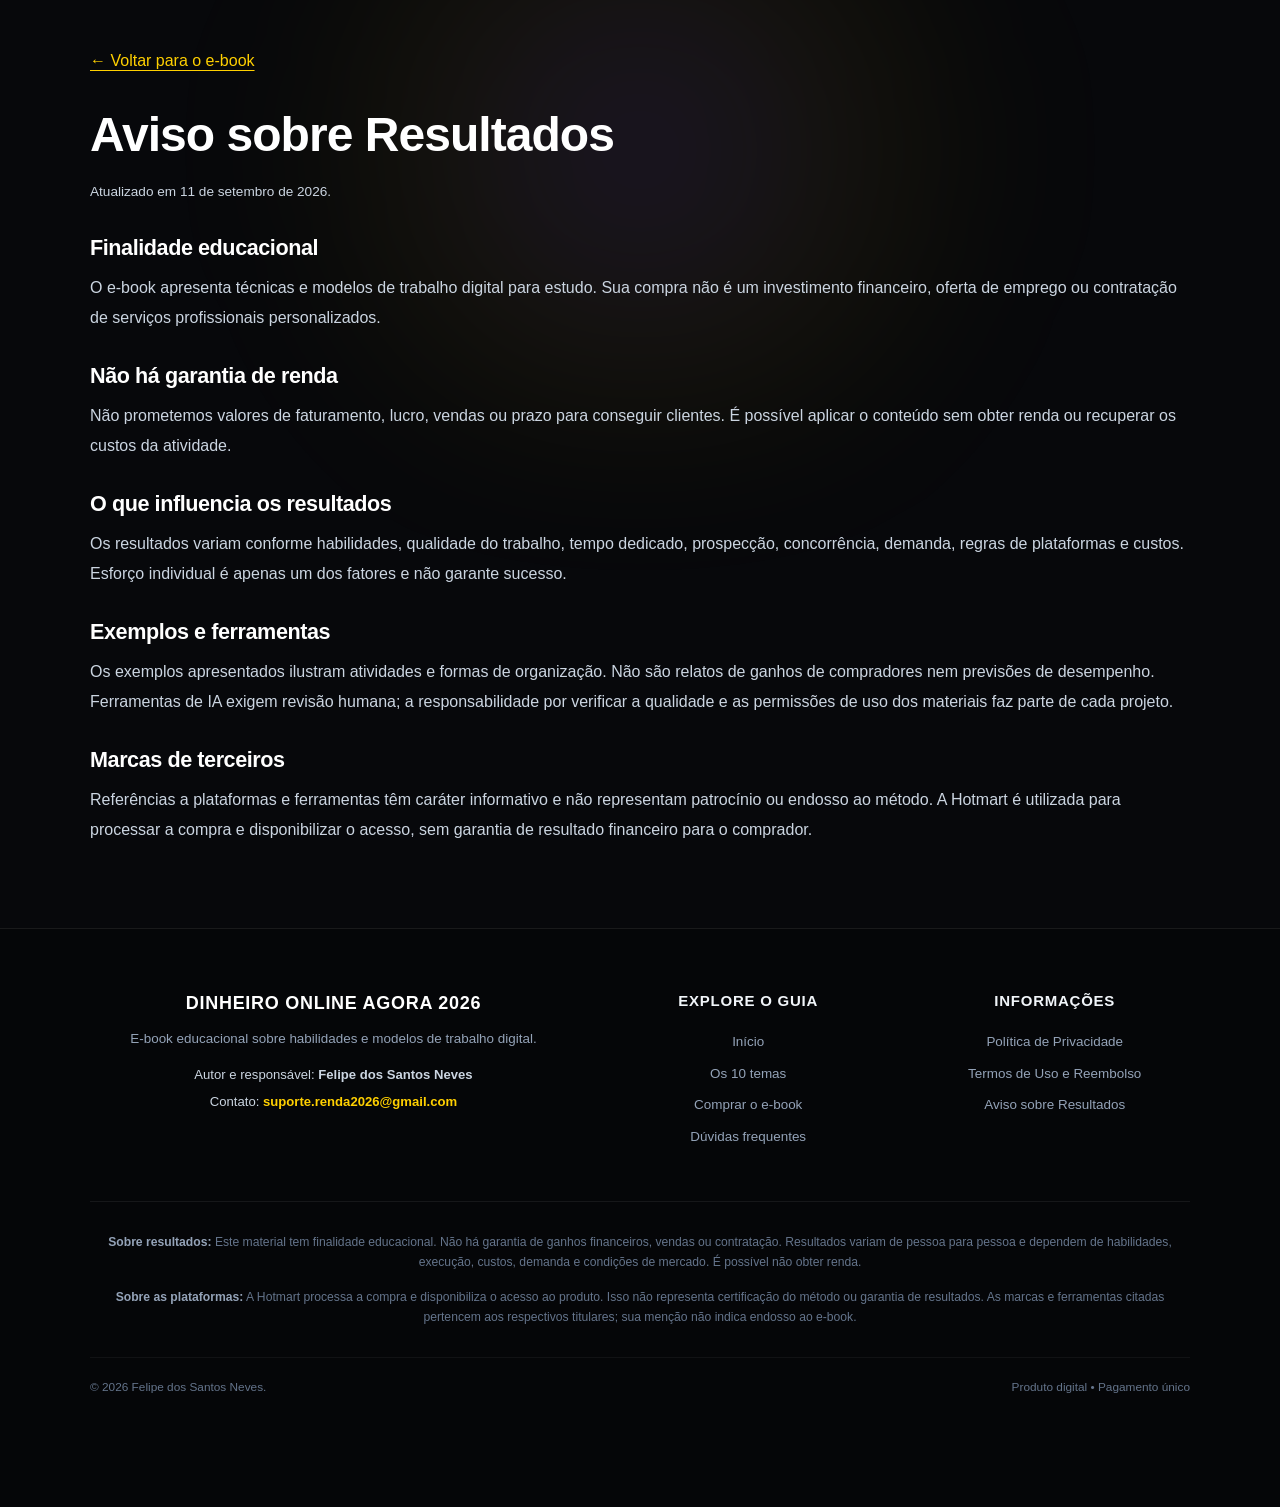
==== aviso-legal.html @ 30cfb095 "Revisa oferta do ebook e remove alegacoes enganosas para Google Ads" ====
<!DOCTYPE html>
<html lang="pt-BR">
<head>
  <meta charset="UTF-8">
  <meta name="viewport" content="width=device-width, initial-scale=1.0">
  <title>Aviso sobre Resultados | Dinheiro Online Agora 2026</title>
<meta name="robots" content="index, follow">

  <!-- Open Graph / Social Sharing -->
<meta property="og:title" content="Dinheiro Online Agora 2026 | E-book de Trabalho Digital">
<!-- Favicon / App Icon -->
  <link rel="icon" type="image/svg+xml" href="assets/favicon.svg">
  <link rel="icon" type="image/png" href="assets/favicon.png">
  <link rel="apple-touch-icon" href="assets/favicon.png">

  <link rel="stylesheet" href="styles.css">
</head>
<body><main class="legal-page container"><a class="secondary-link" href="index.html">← Voltar para o e-book</a><h1>Aviso sobre Resultados</h1><p class="legal-date">Atualizado em 11 de setembro de 2026.</p><h2>Finalidade educacional</h2><p>O e-book apresenta técnicas e modelos de trabalho digital para estudo. Sua compra não é um investimento financeiro, oferta de emprego ou contratação de serviços profissionais personalizados.</p><h2>Não há garantia de renda</h2><p>Não prometemos valores de faturamento, lucro, vendas ou prazo para conseguir clientes. É possível aplicar o conteúdo sem obter renda ou recuperar os custos da atividade.</p><h2>O que influencia os resultados</h2><p>Os resultados variam conforme habilidades, qualidade do trabalho, tempo dedicado, prospecção, concorrência, demanda, regras de plataformas e custos. Esforço individual é apenas um dos fatores e não garante sucesso.</p><h2>Exemplos e ferramentas</h2><p>Os exemplos apresentados ilustram atividades e formas de organização. Não são relatos de ganhos de compradores nem previsões de desempenho. Ferramentas de IA exigem revisão humana; a responsabilidade por verificar a qualidade e as permissões de uso dos materiais faz parte de cada projeto.</p><h2>Marcas de terceiros</h2><p>Referências a plataformas e ferramentas têm caráter informativo e não representam patrocínio ou endosso ao método. A Hotmart é utilizada para processar a compra e disponibilizar o acesso, sem garantia de resultado financeiro para o comprador.</p></main><footer class="site-footer" id="rodape"><div class="container"><div class="footer-top-grid">
<div class="footer-brand-col"><div class="footer-logo-title">DINHEIRO ONLINE AGORA 2026</div><p class="footer-brand-desc">E-book educacional sobre habilidades e modelos de trabalho digital.</p><div class="footer-author-meta"><span>Autor e responsável: <strong>Felipe dos Santos Neves</strong></span><span>Contato: <a class="footer-support-email" href="mailto:suporte.renda2026@gmail.com">suporte.renda2026@gmail.com</a></span></div></div>
<nav class="footer-links-col" aria-label="Navegação"><div class="footer-col-title">Explore o guia</div><div class="footer-nav-links"><a href="index.html#inicio">Início</a><a href="index.html#metodos">Os 10 temas</a><a href="index.html#comprar">Comprar o e-book</a><a href="index.html#faq">Dúvidas frequentes</a></div></nav>
<nav class="footer-links-col" aria-label="Informações da compra"><div class="footer-col-title">Informações</div><div class="footer-nav-links"><a href="privacidade.html">Política de Privacidade</a><a href="termos.html">Termos de Uso e Reembolso</a><a href="aviso-legal.html">Aviso sobre Resultados</a></div></nav>
</div><div class="footer-divider"></div><div class="footer-disclaimers"><p><strong>Sobre resultados:</strong> Este material tem finalidade educacional. Não há garantia de ganhos financeiros, vendas ou contratação. Resultados variam de pessoa para pessoa e dependem de habilidades, execução, custos, demanda e condições de mercado. É possível não obter renda.</p><p><strong>Sobre as plataformas:</strong> A Hotmart processa a compra e disponibiliza o acesso ao produto. Isso não representa certificação do método ou garantia de resultados. As marcas e ferramentas citadas pertencem aos respectivos titulares; sua menção não indica endosso ao e-book.</p></div><div class="footer-bottom-bar"><span>© 2026 Felipe dos Santos Neves.</span><span>Produto digital • Pagamento único</span></div></div></footer></body></html>
---- styles.css ----
/* ==========================================================================
   DINHEIRO ONLINE AGORA 2026 - DESIGN SYSTEM & STYLES
   Responsive landing page for an educational e-book
   ========================================================================== */

/* --------------------------------------------------------------------------
   1. Design Tokens & CSS Variables
   -------------------------------------------------------------------------- */
:root {
  /* Color Palette */
  --bg-primary: #07080b;
  --bg-secondary: #0d0f15;
  --bg-card: rgba(17, 21, 30, 0.75);
  --bg-card-hover: rgba(24, 29, 42, 0.85);
  --bg-elevated: #161a24;
  --bg-glass: rgba(255, 255, 255, 0.03);

  /* Borders & Dividers */
  --border-subtle: rgba(255, 255, 255, 0.08);
  --border-highlight: rgba(255, 215, 0, 0.3);
  --border-focus: rgba(139, 92, 246, 0.4);

  /* Accents */
  --gold-primary: #ffd000;
  --gold-glow: #ffb700;
  --gold-hover: #ffdb33;
  --gold-dark: #b38f00;
  --gold-gradient: linear-gradient(135deg, #ffe066 0%, #ffd000 50%, #f59e0b 100%);

  --purple-primary: #8b5cf6;
  --purple-glow: rgba(139, 92, 246, 0.4);
  --purple-gradient: linear-gradient(135deg, #a78bfa 0%, #8b5cf6 50%, #6d28d9 100%);

  --green-success: #10b981;
  --green-glow: rgba(16, 185, 129, 0.25);
  --red-danger: #ef4444;

  /* Typography Colors */
  --text-main: #ffffff;
  --text-muted: #94a3b8;
  --text-dim: #64748b;
  --text-dark: #07080b;

  /* Typography */
  --font-heading: -apple-system, BlinkMacSystemFont, 'Segoe UI', Roboto, sans-serif;
  --font-body: -apple-system, BlinkMacSystemFont, 'Segoe UI', Roboto, sans-serif;

  /* Spacing */
  --container-max: 1140px;
  --radius-sm: 8px;
  --radius-md: 14px;
  --radius-lg: 20px;
  --radius-xl: 28px;
  --radius-full: 9999px;

  /* Shadows */
  --shadow-sm: 0 4px 12px rgba(0, 0, 0, 0.25);
  --shadow-md: 0 10px 30px rgba(0, 0, 0, 0.45);
  --shadow-lg: 0 20px 50px rgba(0, 0, 0, 0.65);
  --shadow-gold: 0 12px 35px rgba(255, 208, 0, 0.28);
  --shadow-purple: 0 12px 35px rgba(139, 92, 246, 0.25);

  /* Transitions */
  --transition-fast: 0.18s cubic-bezier(0.16, 1, 0.3, 1);
  --transition-normal: 0.3s cubic-bezier(0.16, 1, 0.3, 1);
  --transition-slow: 0.5s cubic-bezier(0.16, 1, 0.3, 1);
}

/* Product presentation, readable disclosures and native navigation. */
[hidden] { display: none !important; }
:focus-visible { outline: 3px solid var(--gold-primary); outline-offset: 5px; }
.skip-link { position: fixed; top: -100px; left: 16px; z-index: 10000; padding: 12px 20px; background: var(--gold-primary); color: #07080b; }
.skip-link:focus { top: 12px; }
.hero-actions { display: flex; flex-direction: column; align-items: flex-start; gap: 18px; margin-top: 28px; }
.secondary-link { color: var(--gold-primary); text-decoration: underline; text-underline-offset: 4px; }
.purchase-note { color: #cbd5e1; font-size: .9rem; margin: 20px 0; line-height: 1.7; }
.results-note { color: #bac5d5; font-size: .875rem; line-height: 1.7; padding: 16px; border: 1px solid var(--border-subtle); border-radius: 12px; margin-top: 20px; }
.book-preview { padding: 28px; min-height: 420px; background: linear-gradient(145deg, #16233b, #090f1c 75%); border: 1px solid #44516c; border-radius: 12px; display: flex; flex-direction: column; gap: 20px; }
.book-preview h2 { font-size: 2.65rem; line-height: 1.05; letter-spacing: -1px; }
.book-preview p { color: #dce3ee; font-size: 1rem; }
.book-kicker { font-size: .65rem; letter-spacing: 2px; color: #facc15; }
.book-rule { width: 50px; height: 3px; background: var(--gold-primary); }
.book-number { font-size: 4.5rem; font-weight: 900; line-height: 1; color: var(--gold-primary); }
.book-preview strong { font-size: .75rem; letter-spacing: 2px; }
.mockup-wrapper .mockup-caption { max-width: 300px; text-align: center; font-size: .75rem; line-height: 1.6; color: #aab8cb; margin-top: 30px; }
.author-intro { display: flex; align-items: center; gap: 24px; }
.author-initials { width: 76px; height: 76px; flex-shrink: 0; display: grid; place-items: center; border: 1px solid var(--border-highlight); border-radius: 50%; font-size: 1.6rem; font-weight: 700; color: var(--gold-primary); }
.author-intro h2 { font-size: 1.35rem; margin-bottom: 8px; }
.learning-grid { display: grid; grid-template-columns: repeat(3, minmax(0, 1fr)); gap: 24px; }
.learning-card, .sample-box { background: var(--bg-card); border: 1px solid var(--border-subtle); border-radius: 20px; padding: 28px; }
.learning-card h3, .sample-box h3 { margin: 16px 0 12px; font-size: 1.25rem; }
.learning-card p, .sample-box p, .plain-list { color: #b5c1d3; line-height: 1.8; }
.sample-box { max-width: 800px; margin: auto; }
.sample-box ol, .plain-list { padding-left: 24px; margin: 18px 0; }
.sample-box li, .plain-list li { margin-bottom: 14px; }
.sample-box p { font-size: .9rem; }
details.faq-item .faq-question { list-style: none; cursor: pointer; }
details.faq-item .faq-question::-webkit-details-marker { display: none; }
details.faq-item[open] .faq-answer { max-height: none; padding: 0 24px 24px; }
details.faq-item[open] summary > span { transform: rotate(45deg); }
.faq-answer a, .guarantee-content a, .legal-page a { color: var(--gold-primary); text-decoration: underline; overflow-wrap: anywhere; }
.legal-page { position: relative; padding-top: 48px; padding-bottom: 72px; max-width: 860px; }
.legal-page h1 { font-size: clamp(2rem, 5vw, 3rem); line-height: 1.2; margin: 32px 0 16px; }
.legal-page h2 { margin: 32px 0 12px; font-size: 1.35rem; }
.legal-page p { color: #cbd5e1; margin: 12px 0; line-height: 1.85; }
.legal-date { font-size: .85rem; }
.footer-author-meta a { overflow-wrap: anywhere; }
@media (max-width: 991px) {
  .hero-content .hero-actions { align-items: center; }
  .learning-grid { grid-template-columns: 1fr; }
}
@media (max-width: 540px) {
  .author-intro { flex-direction: column; text-align: center; }
  .learning-card, .sample-box { padding: 22px; }
}
@media (prefers-reduced-motion: reduce) {
  html { scroll-behavior: auto !important; }
  *, *::before, *::after { animation: none !important; transition: none !important; }
  .book-3d-card { transform: none !important; }
}

/* --------------------------------------------------------------------------
   2. Reset & Global Base
   -------------------------------------------------------------------------- */
*, *::before, *::after {
  box-sizing: border-box;
  margin: 0;
  padding: 0;
}

html {
  scroll-behavior: smooth;
  font-size: 16px;
  -webkit-text-size-adjust: 100%;
  overflow-x: clip;
}

body {
  background-color: var(--bg-primary);
  color: var(--text-main);
  font-family: var(--font-body);
  line-height: 1.6;
  overflow-x: clip;
  position: relative;
  -webkit-font-smoothing: antialiased;
  -moz-osx-font-smoothing: grayscale;
}

/* Ambient Background Lights */
body::before {
  content: '';
  position: fixed;
  top: -150px;
  left: 50%;
  transform: translateX(-50%);
  width: 900px;
  height: 600px;
  background: radial-gradient(circle, rgba(139, 92, 246, 0.15) 0%, rgba(255, 208, 0, 0.06) 40%, transparent 70%);
  pointer-events: none;
  z-index: 0;
  filter: blur(80px);
}

img {
  max-width: 100%;
  height: auto;
  display: block;
}

a {
  color: inherit;
  text-decoration: none;
}

button {
  font-family: inherit;
  border: none;
  background: none;
  cursor: pointer;
}

.container {
  width: 100%;
  max-width: var(--container-max);
  margin-left: auto;
  margin-right: auto;
  padding-left: 20px;
  padding-right: 20px;
  position: relative;
  z-index: 1;
}

/* --------------------------------------------------------------------------
   3. Typography Utility Classes
   -------------------------------------------------------------------------- */
h1, h2, h3, h4, h5, h6 {
  font-family: var(--font-heading);
  font-weight: 800;
  line-height: 1.15;
  letter-spacing: -0.02em;
}

.text-gold {
  background: var(--gold-gradient);
  -webkit-background-clip: text;
  -webkit-text-fill-color: transparent;
  display: inline;
}

.text-purple {
  background: var(--purple-gradient);
  -webkit-background-clip: text;
  -webkit-text-fill-color: transparent;
  display: inline;
}

.text-gradient {
  background: linear-gradient(135deg, #ffffff 30%, #cbd5e1 100%);
  -webkit-background-clip: text;
  -webkit-text-fill-color: transparent;
}

.section-tag {
  display: inline-flex;
  align-items: center;
  gap: 8px;
  padding: 6px 14px;
  background: rgba(255, 208, 0, 0.1);
  border: 1px solid rgba(255, 208, 0, 0.25);
  border-radius: var(--radius-full);
  color: var(--gold-primary);
  font-size: 0.8125rem;
  font-weight: 700;
  letter-spacing: 0.05em;
  text-transform: uppercase;
  margin-bottom: 16px;
}

.section-tag.purple {
  background: rgba(139, 92, 246, 0.1);
  border-color: rgba(139, 92, 246, 0.25);
  color: #c4b5fd;
}

.section-header {
  text-align: center;
  max-width: 720px;
  margin: 0 auto 50px auto;
}

.section-header h2 {
  font-size: clamp(1.85rem, 3.5vw, 2.75rem);
  margin-bottom: 16px;
}

.section-header p {
  color: var(--text-muted);
  font-size: clamp(1rem, 1.6vw, 1.125rem);
  line-height: 1.65;
}

/* --------------------------------------------------------------------------
   4. Urgency Top Ticker Bar
   -------------------------------------------------------------------------- */
.urgency-bar {
  background: linear-gradient(90deg, #1e1035 0%, #151a24 50%, #201505 100%);
  border-bottom: 1px solid rgba(255, 208, 0, 0.2);
  padding: 10px 16px;
  text-align: center;
  font-size: 0.8125rem;
  font-weight: 600;
  position: relative;
  z-index: 50;
}

.urgency-bar-content {
  display: inline-flex;
  align-items: center;
  justify-content: center;
  gap: 10px;
  flex-wrap: wrap;
}

.urgency-badge {
  background: #ff4757;
  color: white;
  padding: 2px 8px;
  border-radius: var(--radius-full);
  font-size: 0.6875rem;
  font-weight: 800;
  letter-spacing: 0.05em;
  text-transform: uppercase;
  animation: pulseLight 1.8s infinite;
}

/* --------------------------------------------------------------------------
   5. Hero Section
   -------------------------------------------------------------------------- */
.hero-section {
  padding: 48px 0 70px 0;
  position: relative;
  overflow: hidden;
}

.hero-grid {
  display: grid;
  grid-template-columns: 1.15fr 0.85fr;
  gap: 40px;
  align-items: center;
}

.hero-content {
  display: flex;
  flex-direction: column;
  align-items: flex-start;
}

.hero-badge-pill {
  display: inline-flex;
  align-items: center;
  gap: 8px;
  padding: 6px 14px;
  background: rgba(255, 255, 255, 0.05);
  border: 1px solid var(--border-subtle);
  border-radius: var(--radius-full);
  font-size: 0.8125rem;
  font-weight: 600;
  color: #e2e8f0;
  margin-bottom: 20px;
  backdrop-filter: blur(8px);
}

.hero-badge-pill .dot {
  width: 8px;
  height: 8px;
  border-radius: 50%;
  background: var(--green-success);
  box-shadow: 0 0 10px var(--green-success);
}

.hero-title {
  font-size: clamp(2.2rem, 4.5vw, 3.75rem);
  font-weight: 900;
  letter-spacing: -0.03em;
  line-height: 1.08;
  margin-bottom: 20px;
}

.hero-subtitle {
  font-size: clamp(1.05rem, 1.8vw, 1.25rem);
  color: var(--text-muted);
  line-height: 1.6;
  margin-bottom: 32px;
  max-width: 580px;
}

.hero-cta-box {
  width: 100%;
  max-width: 480px;
  display: flex;
  flex-direction: column;
  gap: 14px;
}

/* Hero Proof Pills & Discovery Button */
.hero-proof-pills {
  display: flex;
  flex-wrap: wrap;
  gap: 10px;
  margin-bottom: 8px;
}

.proof-pill {
  display: inline-flex;
  align-items: center;
  gap: 6px;
  background: rgba(255, 255, 255, 0.05);
  border: 1px solid rgba(255, 255, 255, 0.12);
  padding: 6px 14px;
  border-radius: var(--radius-full);
  font-size: 0.8125rem;
  font-weight: 700;
  color: #e2e8f0;
}

.proof-pill svg {
  color: var(--gold-primary);
}

.btn-discover {
  display: inline-flex;
  align-items: center;
  justify-content: center;
  gap: 10px;
  width: 100%;
  padding: 16px 24px;
  background: linear-gradient(135deg, rgba(255, 208, 0, 0.18) 0%, rgba(139, 92, 246, 0.18) 100%);
  border: 1px solid rgba(255, 208, 0, 0.45);
  color: #fff;
  font-family: var(--font-heading);
  font-size: 1.05rem;
  font-weight: 800;
  border-radius: var(--radius-md);
  box-shadow: 0 4px 20px rgba(0, 0, 0, 0.4);
  transition: var(--transition-normal);
  cursor: pointer;
  text-decoration: none;
}

.btn-discover:hover {
  background: linear-gradient(135deg, rgba(255, 208, 0, 0.3) 0%, rgba(139, 92, 246, 0.3) 100%);
  border-color: var(--gold-primary);
  transform: translateY(-2px);
  box-shadow: 0 8px 25px rgba(255, 208, 0, 0.25);
  color: #fff;
}

.discover-icon {
  width: 20px;
  height: 20px;
  color: var(--gold-primary);
  animation: bounceDown 2s infinite ease-in-out;
}

@keyframes bounceDown {
  0%, 100% { transform: translateY(0); }
  50% { transform: translateY(5px); }
}

.hero-quick-note {
  font-size: 0.8125rem;
  color: var(--text-dim);
  text-align: center;
  width: 100%;
}

/* --------------------------------------------------------------------------
   6. Primary High-Converting CTA Button
   -------------------------------------------------------------------------- */
.btn-cta {
  display: inline-flex;
  align-items: center;
  justify-content: center;
  gap: 12px;
  width: 100%;
  padding: 18px 28px;
  background: var(--gold-gradient);
  color: var(--text-dark);
  font-family: var(--font-heading);
  font-size: clamp(1.1rem, 2vw, 1.28rem);
  font-weight: 800;
  text-transform: uppercase;
  letter-spacing: 0.02em;
  border-radius: var(--radius-md);
  box-shadow: var(--shadow-gold), 0 0 0 1px rgba(255, 255, 255, 0.3) inset;
  position: relative;
  overflow: hidden;
  transition: var(--transition-fast);
  cursor: pointer;
}

.btn-cta::after {
  content: '';
  position: absolute;
  top: -50%;
  left: -60%;
  width: 40%;
  height: 200%;
  background: linear-gradient(
    90deg,
    rgba(255, 255, 255, 0) 0%,
    rgba(255, 255, 255, 0.4) 50%,
    rgba(255, 255, 255, 0) 100%
  );
  transform: rotate(25deg);
  animation: shineSweep 4s infinite ease-in-out;
}

.btn-cta:hover {
  transform: translateY(-2px) scale(1.015);
  box-shadow: 0 16px 40px rgba(255, 208, 0, 0.45);
  background: linear-gradient(135deg, #fff 0%, #ffd700 50%, #f59e0b 100%);
}

.btn-cta:active {
  transform: translateY(1px);
}

.btn-cta .cta-icon {
  width: 22px;
  height: 22px;
  transition: transform var(--transition-fast);
}

.btn-cta:hover .cta-icon {
  transform: translateX(4px);
}

/* Micro-Proof Trust Badges Below CTA */
.hero-trust-badges {
  display: flex;
  align-items: center;
  justify-content: flex-start;
  gap: 16px;
  flex-wrap: wrap;
  font-size: 0.8125rem;
  color: var(--text-muted);
}

.trust-item {
  display: inline-flex;
  align-items: center;
  gap: 6px;
}

.trust-item svg {
  color: var(--green-success);
  width: 15px;
  height: 15px;
  flex-shrink: 0;
}

/* --------------------------------------------------------------------------
   7. 3D E-book Mockup & Visual Presentation
   -------------------------------------------------------------------------- */
.hero-visual {
  display: flex;
  justify-content: center;
  align-items: center;
  position: relative;
}

.mockup-wrapper {
  position: relative;
  perspective: 1200px;
  padding: 20px;
}

.mockup-glow {
  position: absolute;
  top: 50%;
  left: 50%;
  transform: translate(-50%, -50%);
  width: 320px;
  height: 420px;
  background: radial-gradient(circle, rgba(255, 208, 0, 0.2) 0%, rgba(139, 92, 246, 0.25) 50%, transparent 75%);
  filter: blur(50px);
  z-index: 0;
  pointer-events: none;
  animation: pulseGlow 6s infinite alternate ease-in-out;
}

.book-3d-card {
  position: relative;
  z-index: 2;
  width: 290px;
  border-radius: 12px;
  box-shadow: 
    -15px 25px 50px rgba(0, 0, 0, 0.7),
    0 10px 30px rgba(255, 208, 0, 0.15),
    inset -1px 0 3px rgba(255, 255, 255, 0.3);
  transform: rotateY(-12deg) rotateX(6deg);
  transition: transform 0.4s cubic-bezier(0.16, 1, 0.3, 1), box-shadow 0.4s ease;
  overflow: hidden;
  background: #000;
}

.book-3d-card:hover,
.book-3d-card.is-center-active {
  transform: rotateY(0deg) rotateX(0deg) scale(1.04);
  box-shadow: 
    0 25px 60px rgba(0, 0, 0, 0.85),
    0 0 45px rgba(255, 208, 0, 0.35);
}

.mockup-wrapper.is-center-active .mockup-glow {
  opacity: 0.95;
  transform: translate(-50%, -50%) scale(1.15);
  filter: blur(42px);
}

.mockup-wrapper.is-center-active .floating-badge.badge-top {
  border-color: rgba(255, 208, 0, 0.75);
  box-shadow: 0 8px 25px rgba(255, 208, 0, 0.3);
}

.mockup-wrapper.is-center-active .floating-badge.badge-bottom {
  border-color: rgba(192, 132, 252, 0.75);
  box-shadow: 0 8px 25px rgba(139, 92, 246, 0.3);
}

.book-3d-card img {
  width: 100%;
  display: block;
}

/* Floating Badges Around Book */
.floating-badge {
  position: absolute;
  z-index: 5;
  background: rgba(13, 16, 24, 0.85);
  border: 1px solid var(--border-subtle);
  border-radius: var(--radius-md);
  padding: 10px 14px;
  display: flex;
  align-items: center;
  gap: 10px;
  box-shadow: var(--shadow-md);
  backdrop-filter: blur(12px);
  animation: floatAnim 4s infinite ease-in-out;
}

.floating-badge.badge-top {
  top: -5px;
  right: -15px;
  border-color: rgba(255, 208, 0, 0.4);
  animation-delay: 0s;
}

.floating-badge.badge-bottom {
  bottom: 10px;
  left: -20px;
  border-color: rgba(139, 92, 246, 0.4);
  animation-delay: 2s;
}

.badge-icon {
  width: 34px;
  height: 34px;
  border-radius: 50%;
  display: flex;
  align-items: center;
  justify-content: center;
  flex-shrink: 0;
}

.badge-top .badge-icon {
  background: rgba(255, 208, 0, 0.15);
  color: var(--gold-primary);
}

.badge-bottom .badge-icon {
  background: rgba(139, 92, 246, 0.15);
  color: var(--purple-primary);
}

.badge-text-title {
  font-size: 0.8125rem;
  font-weight: 700;
  color: #fff;
  line-height: 1.2;
}

.badge-text-sub {
  font-size: 0.6875rem;
  color: var(--text-muted);
}

/* --------------------------------------------------------------------------
   8. Security & Authority Strip (Hotmart + Author Badge)
   -------------------------------------------------------------------------- */
.authority-strip {
  padding: 24px 0;
  background: rgba(13, 16, 24, 0.6);
  border-top: 1px solid var(--border-subtle);
  border-bottom: 1px solid var(--border-subtle);
  backdrop-filter: blur(8px);
}

.authority-grid {
  display: grid;
  grid-template-columns: auto 1fr auto;
  gap: 28px;
  align-items: center;
}

.author-badge-container {
  width: 90px;
  height: 90px;
  flex-shrink: 0;
  position: relative;
}

.author-badge-container img {
  width: 100%;
  height: 100%;
  object-fit: contain;
  filter: drop-shadow(0 4px 15px rgba(255, 208, 0, 0.3));
}

.authority-text h3 {
  font-size: 1.25rem;
  margin-bottom: 6px;
  color: #fff;
}

.authority-text p {
  color: var(--text-muted);
  font-size: 0.9375rem;
  line-height: 1.5;
  max-width: 650px;
}

.platform-guarantee-pill {
  display: flex;
  align-items: center;
  gap: 12px;
  background: rgba(255, 255, 255, 0.04);
  border: 1px solid rgba(255, 255, 255, 0.1);
  padding: 12px 18px;
  border-radius: var(--radius-md);
  text-align: left;
}

.platform-guarantee-pill svg {
  width: 28px;
  height: 28px;
  color: var(--gold-primary);
  flex-shrink: 0;
}

.guarantee-title {
  font-size: 0.8125rem;
  font-weight: 700;
  color: #fff;
  text-transform: uppercase;
}

.guarantee-desc {
  font-size: 0.75rem;
  color: var(--text-muted);
}

/* --------------------------------------------------------------------------
   9. Section: "O Dinheiro Mudou de Lugar" (Pain & Contrast)
   -------------------------------------------------------------------------- */
.reality-section {
  padding: 90px 0;
  position: relative;
}

.reality-card-wrapper {
  background: var(--bg-card);
  border: 1px solid var(--border-subtle);
  border-radius: var(--radius-xl);
  padding: clamp(28px, 5vw, 56px);
  box-shadow: var(--shadow-md);
  backdrop-filter: blur(16px);
  position: relative;
  overflow: hidden;
}

.reality-card-wrapper::before {
  content: '';
  position: absolute;
  top: 0;
  left: 0;
  right: 0;
  height: 3px;
  background: linear-gradient(90deg, var(--gold-primary), var(--purple-primary));
}

.reality-grid {
  display: grid;
  grid-template-columns: 1fr 1fr;
  gap: 40px;
  margin-top: 36px;
}

.reality-column {
  padding: 24px;
  border-radius: var(--radius-lg);
}

.reality-column.old-way {
  background: rgba(239, 68, 68, 0.04);
  border: 1px solid rgba(239, 68, 68, 0.15);
}

.reality-column.new-way {
  background: rgba(16, 185, 129, 0.05);
  border: 1px solid rgba(16, 185, 129, 0.25);
  box-shadow: 0 10px 30px rgba(16, 185, 129, 0.08);
}

.column-header {
  display: flex;
  align-items: center;
  gap: 12px;
  margin-bottom: 20px;
}

.column-header-icon {
  width: 36px;
  height: 36px;
  border-radius: 50%;
  display: flex;
  align-items: center;
  justify-content: center;
  font-weight: 900;
  font-size: 1.1rem;
}

.old-way .column-header-icon {
  background: rgba(239, 68, 68, 0.2);
  color: #f87171;
}

.new-way .column-header-icon {
  background: rgba(16, 185, 129, 0.2);
  color: #34d399;
}

.column-header h4 {
  font-size: 1.25rem;
}

.reality-list {
  list-style: none;
  display: flex;
  flex-direction: column;
  gap: 14px;
}

.reality-item {
  display: flex;
  align-items: flex-start;
  gap: 10px;
  font-size: 0.9375rem;
  color: #cbd5e1;
}

.reality-item svg {
  width: 18px;
  height: 18px;
  flex-shrink: 0;
  margin-top: 3px;
}

.old-way .reality-item svg {
  color: #ef4444;
}

.new-way .reality-item svg {
  color: #10b981;
}

/* Quote Box from PDF */
.pdf-quote-box {
  margin-top: 40px;
  background: linear-gradient(135deg, rgba(30, 27, 75, 0.5) 0%, rgba(15, 23, 42, 0.8) 100%);
  border-left: 4px solid var(--gold-primary);
  border-radius: 0 var(--radius-md) var(--radius-md) 0;
  padding: 24px 30px;
  position: relative;
}

.pdf-quote-box blockquote {
  font-size: clamp(1.05rem, 1.8vw, 1.25rem);
  font-weight: 600;
  font-style: italic;
  color: #f8fafc;
  line-height: 1.5;
}

.pdf-quote-box cite {
  display: block;
  margin-top: 10px;
  font-size: 0.875rem;
  font-style: normal;
  color: var(--gold-primary);
  font-weight: 700;
}

/* --------------------------------------------------------------------------
   10. Section: "O Que Você Vai Dominar" (Blind Bullets / Stacking Cards)
   -------------------------------------------------------------------------- */
.pillars-section {
  padding: 80px 0 100px 0;
  position: relative;
}

.section-tag-outline {
  display: inline-block;
  padding: 6px 18px;
  border-radius: var(--radius-full);
  border: 1px solid rgba(255, 208, 0, 0.4);
  background: rgba(255, 208, 0, 0.06);
  color: var(--gold-primary);
  font-family: var(--font-heading);
  font-size: 0.8125rem;
  font-weight: 800;
  letter-spacing: 0.08em;
  text-transform: uppercase;
  margin-bottom: 16px;
  box-shadow: 0 0 16px rgba(255, 208, 0, 0.12);
}

/* Stacking Deck Container */
.pillars-stacked-container {
  display: flex;
  flex-direction: column;
  position: relative;
  max-width: 680px;
  margin: 40px auto 0 auto;
  padding: 0 16px 80px 16px;
}

/* Individual Sticky Card in the Deck */
.pillar-card {
  position: sticky;
  top: calc(var(--stack-top-base, 80px) + (var(--card-index, 1) - 1) * var(--stack-step, 14px));
  z-index: var(--card-index, 1);
  margin-bottom: 48px;
  background: #0d111a;
  border: 1px solid rgba(255, 255, 255, 0.08);
  border-top: 1.5px solid rgba(192, 132, 252, 0.45);
  border-radius: 20px;
  padding: 30px;
  box-shadow: 0 -12px 30px rgba(0, 0, 0, 0.85), 0 20px 40px rgba(0, 0, 0, 0.6);
  backdrop-filter: blur(14px);
  display: flex;
  flex-direction: column;
  transition: border-color 0.25s ease, box-shadow 0.25s ease, transform 0.25s ease;
  will-change: transform, top;
}

.pillar-card:hover,
.pillar-card.is-center-active {
  border-color: rgba(192, 132, 252, 0.95);
  box-shadow: 0 -15px 35px rgba(0, 0, 0, 0.9), 0 0 35px rgba(139, 92, 246, 0.45), 0 0 65px rgba(139, 92, 246, 0.2);
  transform: translateY(-3px);
}

.pillar-card.is-center-active .pillar-num {
  border-color: rgba(192, 132, 252, 0.7);
  color: #f8fafc;
  background: rgba(192, 132, 252, 0.2);
  box-shadow: 0 0 15px rgba(192, 132, 252, 0.25);
}

.pillar-card.is-center-active .pillar-icon-box {
  border-color: rgba(255, 208, 0, 0.55);
  box-shadow: 0 0 16px rgba(255, 208, 0, 0.25);
}

.pillar-card.is-center-active .pillar-icon-box.purple {
  border-color: rgba(192, 132, 252, 0.85);
  box-shadow: 0 0 16px rgba(139, 92, 246, 0.35);
}

.pillar-card.is-center-active .pillar-badge-tag {
  border-color: rgba(251, 191, 36, 0.5);
  background: rgba(251, 191, 36, 0.14);
}

.pillar-card:last-child {
  margin-bottom: 0;
}

.pillar-top {
  display: flex;
  align-items: center;
  justify-content: space-between;
  margin-bottom: 16px;
}

.pillar-icon-box {
  width: 44px;
  height: 44px;
  border-radius: 12px;
  background: rgba(255, 208, 0, 0.08);
  border: 1px solid rgba(255, 208, 0, 0.25);
  display: flex;
  align-items: center;
  justify-content: center;
  color: var(--gold-primary);
}

.pillar-icon-box.purple {
  background: rgba(139, 92, 246, 0.12);
  border-color: rgba(192, 132, 252, 0.3);
  color: #c084fc;
}

.pillar-num {
  font-family: var(--font-heading);
  font-size: 0.78rem;
  font-weight: 800;
  letter-spacing: 0.05em;
  color: #94a3b8;
  padding: 5px 12px;
  border-radius: var(--radius-full);
  background: rgba(255, 255, 255, 0.05);
  border: 1px solid rgba(255, 255, 255, 0.08);
}

.pillar-card h3 {
  font-family: var(--font-heading);
  font-size: clamp(1.2rem, 2.5vw, 1.45rem);
  font-weight: 800;
  color: #c084fc;
  margin-bottom: 12px;
  line-height: 1.3;
}

.pillar-card p {
  color: #cbd5e1;
  font-size: 0.96rem;
  line-height: 1.65;
  margin-bottom: 20px;
  flex-grow: 1;
}

.pillar-footer {
  display: flex;
  align-items: center;
  justify-content: flex-start;
  gap: 8px;
  flex-wrap: wrap;
}

.pillar-badge-tag {
  display: inline-flex;
  align-items: center;
  gap: 6px;
  font-size: 0.78rem;
  font-weight: 700;
  color: #fbbf24;
  padding: 4px 10px;
  background: rgba(251, 191, 36, 0.08);
  border: 1px solid rgba(251, 191, 36, 0.25);
  border-radius: var(--radius-full);
}

/* --------------------------------------------------------------------------
   11. Interactive Extra Income Simulator / ROI Calculator
   Ultra-Compact, Zero-Scroll on Mobile, Dynamic Live Dashboard
   -------------------------------------------------------------------------- */
.simulator-section {
  padding: 60px 0;
}

.simulator-box {
  background: linear-gradient(135deg, rgba(17, 21, 31, 0.96) 0%, rgba(11, 14, 22, 0.98) 100%);
  border: 1px solid rgba(255, 208, 0, 0.25);
  border-radius: var(--radius-xl);
  padding: clamp(18px, 3.5vw, 36px);
  box-shadow: var(--shadow-lg), 0 0 40px rgba(255, 208, 0, 0.08);
  backdrop-filter: blur(16px);
  position: relative;
  overflow: hidden;
}

.simulator-header {
  text-align: center;
  margin-bottom: 20px;
}

.section-tag-mini {
  display: inline-block;
  padding: 3px 12px;
  border-radius: var(--radius-full);
  border: 1px solid rgba(255, 208, 0, 0.35);
  background: rgba(255, 208, 0, 0.06);
  color: var(--gold-primary);
  font-family: var(--font-heading);
  font-size: 0.72rem;
  font-weight: 800;
  letter-spacing: 0.06em;
  text-transform: uppercase;
  margin-bottom: 6px;
}

.simulator-header h2 {
  font-size: clamp(1.3rem, 2.5vw, 1.8rem);
  font-weight: 900;
  line-height: 1.2;
  margin-bottom: 4px;
}

.simulator-lead {
  font-size: 0.84rem;
  color: var(--text-muted);
  max-width: 520px;
  margin: 0 auto;
}

/* Two-column layout on desktop, stacked compactly on mobile */
.simulator-card-body {
  display: grid;
  grid-template-columns: 1.15fr 0.85fr;
  gap: 28px;
  align-items: center;
}

/* Sliders panel */
.calc-inputs-panel {
  display: flex;
  flex-direction: column;
  gap: 16px;
}

.calc-row {
  display: flex;
  flex-direction: column;
  gap: 6px;
}

.calc-row-label {
  display: flex;
  justify-content: space-between;
  align-items: center;
}

.calc-label-title {
  display: inline-flex;
  align-items: center;
  gap: 6px;
  font-weight: 700;
  font-size: 0.875rem;
  color: #fff;
}

.calc-label-title svg {
  color: var(--gold-primary);
}

.calc-control-value {
  font-family: var(--font-heading);
  font-size: 0.875rem;
  font-weight: 800;
  color: var(--gold-primary);
  background: rgba(255, 208, 0, 0.1);
  border: 1px solid rgba(255, 208, 0, 0.25);
  padding: 2px 10px;
  border-radius: var(--radius-full);
}

.calc-slider {
  width: 100%;
  height: 6px;
  border-radius: 4px;
  background: #1e293b;
  outline: none;
  -webkit-appearance: none;
  cursor: pointer;
  accent-color: var(--gold-primary);
}

.calc-slider::-webkit-slider-thumb {
  -webkit-appearance: none;
  width: 22px;
  height: 22px;
  border-radius: 50%;
  background: var(--gold-primary);
  box-shadow: 0 0 12px rgba(255, 208, 0, 0.8);
  cursor: pointer;
  transition: transform 0.1s;
}

.calc-slider::-webkit-slider-thumb:hover {
  transform: scale(1.12);
}

.calc-slider-scale {
  display: flex;
  justify-content: space-between;
  font-size: 0.6875rem;
  color: var(--text-dim);
}

/* Result Box */
.calc-result-panel {
  background: rgba(10, 13, 20, 0.92);
  border: 1px solid rgba(255, 208, 0, 0.25);
  border-radius: var(--radius-lg);
  padding: 24px 20px;
  text-align: center;
  display: flex;
  flex-direction: column;
  align-items: center;
  box-shadow: 0 8px 30px rgba(0, 0, 0, 0.5), 0 0 20px rgba(255, 208, 0, 0.05);
}

.calc-result-badge {
  font-size: 0.6875rem;
  font-weight: 800;
  text-transform: uppercase;
  letter-spacing: 0.06em;
  color: #10b981;
  background: rgba(16, 185, 129, 0.12);
  border: 1px solid rgba(16, 185, 129, 0.25);
  padding: 2px 10px;
  border-radius: var(--radius-full);
  margin-bottom: 8px;
}

.calc-result-main {
  display: flex;
  align-items: baseline;
  justify-content: center;
  gap: 6px;
  margin-bottom: 4px;
}

.calc-result-amount {
  font-family: var(--font-heading);
  font-size: clamp(2.2rem, 4vw, 3rem);
  font-weight: 900;
  color: var(--gold-primary);
  line-height: 1;
  text-shadow: 0 0 20px rgba(255, 208, 0, 0.25);
}

.calc-result-frequency {
  font-size: 0.9375rem;
  font-weight: 700;
  color: var(--text-muted);
}

.calc-yearly-stat {
  font-size: 0.8125rem;
  color: var(--text-muted);
}

.calc-disclaimer-note {
  font-size: 0.72rem;
  color: var(--text-dim);
  margin-top: 6px;
  line-height: 1.35;
  font-style: italic;
}

.btn-calc-cta {
  display: inline-flex;
  align-items: center;
  justify-content: center;
  gap: 8px;
  width: 100%;
  padding: 13px 18px;
  background: var(--gold-gradient);
  color: var(--text-dark);
  font-family: var(--font-heading);
  font-size: 0.875rem;
  font-weight: 800;
  text-transform: uppercase;
  letter-spacing: 0.02em;
  border-radius: var(--radius-md);
  box-shadow: 0 4px 15px rgba(255, 208, 0, 0.25);
  transition: transform 0.18s ease, box-shadow 0.18s ease;
  text-decoration: none;
  cursor: pointer;
  margin-top: 6px;
}

.btn-calc-cta:hover {
  transform: translateY(-2px);
  box-shadow: 0 8px 25px rgba(255, 208, 0, 0.4);
}

/* --------------------------------------------------------------------------
   12. Section: "Para Quem É vs Para Quem Não É" (Anti-Scam Filter)
   -------------------------------------------------------------------------- */
.filter-section {
  padding: 80px 0;
}

.filter-grid {
  display: grid;
  grid-template-columns: 1fr 1fr;
  gap: 30px;
}

.filter-card {
  border-radius: var(--radius-xl);
  padding: clamp(24px, 4vw, 36px);
  position: relative;
}

.filter-card.yes {
  background: rgba(16, 185, 129, 0.04);
  border: 1px solid rgba(16, 185, 129, 0.25);
}

.filter-card.no {
  background: rgba(239, 68, 68, 0.04);
  border: 1px solid rgba(239, 68, 68, 0.2);
}

.filter-card-header {
  display: flex;
  align-items: center;
  gap: 14px;
  margin-bottom: 24px;
}

.filter-icon-tag {
  width: 40px;
  height: 40px;
  border-radius: 50%;
  display: flex;
  align-items: center;
  justify-content: center;
  font-weight: 900;
}

.filter-card.yes .filter-icon-tag {
  background: rgba(16, 185, 129, 0.15);
  color: var(--green-success);
}

.filter-card.no .filter-icon-tag {
  background: rgba(239, 68, 68, 0.15);
  color: var(--red-danger);
}

.filter-card-header h3 {
  font-size: 1.35rem;
}

.filter-list {
  list-style: none;
  display: flex;
  flex-direction: column;
  gap: 16px;
}

.filter-item {
  display: flex;
  align-items: flex-start;
  gap: 12px;
  font-size: 0.9375rem;
  color: #cbd5e1;
  line-height: 1.5;
}

.filter-item svg {
  width: 18px;
  height: 18px;
  flex-shrink: 0;
  margin-top: 3px;
}

.filter-card.yes .filter-item svg {
  color: var(--green-success);
}

.filter-card.no .filter-item svg {
  color: var(--red-danger);
}

/* --------------------------------------------------------------------------
   13. Section: "Pacote de Valor & Bônus de Ação"
   -------------------------------------------------------------------------- */
.bonus-section {
  padding: 80px 0;
}

.bonus-grid {
  display: grid;
  grid-template-columns: repeat(auto-fit, minmax(320px, 1fr));
  gap: 24px;
}

.bonus-card {
  background: var(--bg-card);
  border: 1px solid var(--border-subtle);
  border-radius: var(--radius-lg);
  padding: 30px;
  position: relative;
  overflow: hidden;
  display: flex;
  flex-direction: column;
  transition: var(--transition-normal);
}

.bonus-card:hover,
.bonus-card.is-center-active {
  transform: translateY(-4px);
  border-color: rgba(192, 132, 252, 0.75);
  box-shadow: 0 15px 35px rgba(0, 0, 0, 0.6), 0 0 30px rgba(139, 92, 246, 0.3);
}

.bonus-card.is-center-active .bonus-tag {
  border-color: rgba(255, 208, 0, 0.6);
  box-shadow: 0 0 14px rgba(255, 208, 0, 0.25);
}

.bonus-tag {
  display: inline-flex;
  align-items: center;
  gap: 6px;
  padding: 4px 10px;
  background: rgba(255, 208, 0, 0.1);
  border: 1px solid rgba(255, 208, 0, 0.25);
  border-radius: var(--radius-full);
  color: var(--gold-primary);
  font-size: 0.75rem;
  font-weight: 800;
  text-transform: uppercase;
  margin-bottom: 16px;
  align-self: flex-start;
}

.bonus-card h3 {
  font-size: 1.25rem;
  margin-bottom: 10px;
  color: #fff;
}

.bonus-card p {
  color: var(--text-muted);
  font-size: 0.9375rem;
  line-height: 1.6;
  margin-bottom: 20px;
  flex-grow: 1;
}

.bonus-pricing {
  display: flex;
  align-items: baseline;
  gap: 8px;
  padding-top: 14px;
  border-top: 1px solid var(--border-subtle);
  font-size: 0.875rem;
}

.bonus-pricing .old-price {
  color: var(--text-dim);
  text-decoration: line-through;
}

.bonus-pricing .free-label {
  color: var(--green-success);
  font-weight: 800;
  font-size: 0.9375rem;
}

/* --------------------------------------------------------------------------
   14. Section: Oferta Irresistível & Checkout Box
   -------------------------------------------------------------------------- */
.offer-section {
  padding: 90px 0;
  position: relative;
}

.offer-box {
  background: linear-gradient(145deg, #131722 0%, #0d0f17 100%);
  border: 2px solid var(--gold-primary);
  border-radius: var(--radius-xl);
  padding: clamp(32px, 5vw, 60px);
  box-shadow: 0 0 50px rgba(255, 208, 0, 0.2), var(--shadow-lg);
  position: relative;
  overflow: hidden;
  max-width: 820px;
  margin: 0 auto;
}

.offer-box::before {
  content: '';
  position: absolute;
  top: -150px;
  right: -150px;
  width: 300px;
  height: 300px;
  background: radial-gradient(circle, rgba(255, 208, 0, 0.2) 0%, transparent 70%);
  filter: blur(40px);
  pointer-events: none;
}

.offer-header {
  text-align: center;
  margin-bottom: 36px;
}

.offer-countdown-pill {
  display: inline-flex;
  align-items: center;
  gap: 8px;
  background: rgba(239, 68, 68, 0.15);
  border: 1px solid rgba(239, 68, 68, 0.3);
  color: #f87171;
  padding: 6px 16px;
  border-radius: var(--radius-full);
  font-size: 0.8125rem;
  font-weight: 700;
  margin-bottom: 16px;
}

.offer-countdown-pill .clock-icon {
  animation: spinSlow 10s linear infinite;
}

.offer-box h2 {
  font-size: clamp(2rem, 4vw, 2.75rem);
  margin-bottom: 12px;
}

.offer-box p.offer-sub {
  color: var(--text-muted);
  font-size: 1.0625rem;
}

.offer-stack-list {
  background: rgba(0, 0, 0, 0.35);
  border-radius: var(--radius-md);
  padding: 20px 24px;
  margin-bottom: 36px;
  border: 1px solid var(--border-subtle);
}

.stack-item {
  display: flex;
  justify-content: space-between;
  align-items: center;
  padding: 10px 0;
  border-bottom: 1px dashed rgba(255, 255, 255, 0.08);
  font-size: 0.9375rem;
}

.stack-item:last-child {
  border-bottom: none;
}

.stack-item-name {
  display: flex;
  align-items: center;
  gap: 8px;
  color: #f1f5f9;
}

.stack-item-name svg {
  color: var(--gold-primary);
  width: 16px;
  height: 16px;
  flex-shrink: 0;
}

.stack-item-val {
  color: var(--text-dim);
  text-decoration: line-through;
  font-size: 0.875rem;
}

/* Price Box */
.price-display-container {
  text-align: center;
  margin-bottom: 30px;
}

.total-anchor-val {
  font-size: 1rem;
  color: var(--text-dim);
  text-decoration: line-through;
  margin-bottom: 4px;
}

.price-promo-tag {
  font-size: 0.9375rem;
  color: #34d399;
  font-weight: 700;
  text-transform: uppercase;
  letter-spacing: 0.05em;
  margin-bottom: 8px;
}

.price-main-highlight {
  display: flex;
  align-items: baseline;
  justify-content: center;
  gap: 6px;
  font-family: var(--font-heading);
  margin-bottom: 8px;
}

.price-currency {
  font-size: 1.8rem;
  font-weight: 800;
  color: var(--gold-primary);
}

.price-value {
  font-size: clamp(3.5rem, 8vw, 4.8rem);
  font-weight: 900;
  line-height: 1;
  color: #fff;
  letter-spacing: -0.04em;
}

.price-cents {
  font-size: 1.8rem;
  font-weight: 800;
  color: var(--gold-primary);
}

.price-installments {
  font-size: 0.875rem;
  color: var(--text-muted);
}

.payment-methods-strip {
  display: flex;
  justify-content: center;
  align-items: center;
  gap: 16px;
  margin-top: 18px;
  flex-wrap: wrap;
  color: var(--text-dim);
  font-size: 0.75rem;
}

.payment-pill {
  display: inline-flex;
  align-items: center;
  gap: 5px;
  background: rgba(255, 255, 255, 0.04);
  padding: 4px 10px;
  border-radius: var(--radius-sm);
}

/* --------------------------------------------------------------------------
   15. Section: Garantia Blindada Hotmart
   -------------------------------------------------------------------------- */
.guarantee-section {
  padding: 40px 0 80px 0;
}

.guarantee-card {
  background: var(--bg-card);
  border: 1px solid rgba(16, 185, 129, 0.3);
  border-radius: var(--radius-xl);
  padding: clamp(28px, 5vw, 48px);
  display: grid;
  grid-template-columns: 120px 1fr;
  gap: 32px;
  align-items: center;
  max-width: 820px;
  margin: 0 auto;
  box-shadow: 0 10px 30px rgba(16, 185, 129, 0.08);
}

.guarantee-seal-icon {
  width: 110px;
  height: 110px;
  border-radius: 50%;
  background: radial-gradient(circle, rgba(16, 185, 129, 0.2) 0%, transparent 70%);
  border: 2px dashed rgba(16, 185, 129, 0.5);
  display: flex;
  flex-direction: column;
  align-items: center;
  justify-content: center;
  text-align: center;
  color: var(--green-success);
  margin: 0 auto;
}

.guarantee-seal-icon .seal-number {
  font-family: var(--font-heading);
  font-size: 2.2rem;
  font-weight: 900;
  line-height: 1;
}

.guarantee-seal-icon .seal-days {
  font-size: 0.6875rem;
  font-weight: 800;
  text-transform: uppercase;
}

.guarantee-content h3 {
  font-size: 1.45rem;
  margin-bottom: 12px;
  color: #fff;
}

.guarantee-content p {
  color: var(--text-muted);
  font-size: 0.9375rem;
  line-height: 1.6;
}

/* --------------------------------------------------------------------------
   16. Section: FAQ (Perguntas Frequentes)
   -------------------------------------------------------------------------- */
.faq-section {
  padding: 80px 0;
}

.faq-container {
  max-width: 780px;
  margin: 0 auto;
  display: flex;
  flex-direction: column;
  gap: 14px;
}

.faq-item {
  background: var(--bg-card);
  border: 1px solid var(--border-subtle);
  border-radius: var(--radius-md);
  overflow: hidden;
  transition: border-color var(--transition-fast);
}

.faq-item.active {
  border-color: rgba(255, 208, 0, 0.4);
}

.faq-question {
  width: 100%;
  padding: 20px 24px;
  display: flex;
  justify-content: space-between;
  align-items: center;
  text-align: left;
  font-family: var(--font-heading);
  font-size: 1.0625rem;
  font-weight: 700;
  color: #fff;
  background: none;
  cursor: pointer;
}

.faq-chevron {
  width: 20px;
  height: 20px;
  color: var(--gold-primary);
  transition: transform var(--transition-normal);
  flex-shrink: 0;
}

.faq-item.active .faq-chevron {
  transform: rotate(180deg);
}

.faq-answer {
  max-height: 0;
  overflow: hidden;
  transition: max-height 0.35s cubic-bezier(0, 1, 0, 1), padding 0.35s ease;
  padding: 0 24px;
  color: var(--text-muted);
  font-size: 0.9375rem;
  line-height: 1.65;
}

.faq-item.active .faq-answer {
  max-height: 400px;
  padding: 0 24px 20px 24px;
  transition: max-height 0.45s ease-in-out, padding 0.35s ease;
}

/* --------------------------------------------------------------------------
   17. Site Footer & Compliance
   -------------------------------------------------------------------------- */
.site-footer {
  padding: 60px 0 100px 0;
  background: #040507;
  border-top: 1px solid var(--border-subtle);
  font-size: 0.8125rem;
  color: var(--text-dim);
  text-align: center;
}

.footer-logo-title {
  font-family: var(--font-heading);
  font-size: 1.125rem;
  font-weight: 800;
  color: #fff;
  margin-bottom: 8px;
}

.footer-nav-links {
  display: flex;
  justify-content: center;
  gap: 20px;
  margin: 18px 0;
  flex-wrap: wrap;
}

.footer-nav-links a {
  color: var(--text-muted);
  transition: color var(--transition-fast);
}

.footer-nav-links a:hover {
  color: var(--gold-primary);
}

.footer-disclaimer {
  max-width: 720px;
  margin: 20px auto 0 auto;
  line-height: 1.6;
  font-size: 0.75rem;
}

/* --------------------------------------------------------------------------
   18. Mobile Sticky Bottom CTA Bar
   -------------------------------------------------------------------------- */
/* --------------------------------------------------------------------------
   18. Unified Conversion Dock (Toast 100% Width + Sticky Purchase Bar)
   -------------------------------------------------------------------------- */
.fixed-conversion-dock {
  position: fixed;
  bottom: 0;
  left: 50%;
  transform: translateX(-50%);
  width: 100%;
  max-width: 520px;
  z-index: 9999;
  pointer-events: none;
  display: flex;
  flex-direction: column;
  align-items: stretch;
}

@media (max-width: 540px) {
  .fixed-conversion-dock {
    max-width: 100%;
    left: 0;
    right: 0;
    transform: none;
  }
}

/* Toast Track: Clips horizontal animation cleanly and takes 0px when inactive */
.dock-toast-track {
  width: 100%;
  overflow: hidden;
  pointer-events: none;
  display: flex;
  justify-content: center;
  max-height: 0;
  opacity: 0;
  transition: max-height 0.35s cubic-bezier(0.16, 1, 0.3, 1), opacity 0.25s ease;
}

.fixed-conversion-dock.toast-active .dock-toast-track {
  max-height: 80px;
  opacity: 1;
}

/* Toast Card: Exactly 100% width, flush with dock edges */
.dock-toast-card {
  width: 100%;
  box-sizing: border-box;
  background: #090c15;
  border: 1px solid rgba(255, 208, 0, 0.4);
  border-bottom: 1px solid rgba(255, 255, 255, 0.08);
  border-top-left-radius: 14px;
  border-top-right-radius: 14px;
  border-bottom-left-radius: 0;
  border-bottom-right-radius: 0;
  padding: 8px 16px;
  display: flex;
  align-items: center;
  gap: 10px;
  box-shadow: 0 -8px 25px rgba(0, 0, 0, 0.85);
  backdrop-filter: blur(18px);
  pointer-events: auto;
  
  /* Initial off-screen state */
  opacity: 0;
  transform: translateX(-120%);
  will-change: transform, opacity;
}

@media (max-width: 540px) {
  .dock-toast-card {
    border-left: none;
    border-right: none;
    border-radius: 0;
    padding: 6px 12px;
  }
}

@keyframes toastSlideInFromLeft {
  0% {
    opacity: 0;
    transform: translateX(-120%);
  }
  70% {
    opacity: 1;
    transform: translateX(4px);
  }
  100% {
    opacity: 1;
    transform: translateX(0);
  }
}

@keyframes toastSlideOutToRight {
  0% {
    opacity: 1;
    transform: translateX(0);
  }
  30% {
    opacity: 0.9;
    transform: translateX(-4px);
  }
  100% {
    opacity: 0;
    transform: translateX(125%);
  }
}

.dock-toast-card.toast-anim-in {
  animation: toastSlideInFromLeft 0.6s cubic-bezier(0.16, 1, 0.3, 1) forwards;
}

.dock-toast-card.toast-anim-active {
  opacity: 1;
  transform: translateX(0);
}

.dock-toast-card.toast-anim-out {
  animation: toastSlideOutToRight 0.5s cubic-bezier(0.7, 0, 0.84, 0) forwards;
}

.dock-toast-card .toast-avatar {
  width: 32px;
  height: 32px;
  border-radius: 50%;
  background: linear-gradient(135deg, #10b981 0%, #059669 100%);
  border: 1px solid rgba(16, 185, 129, 0.4);
  display: flex;
  align-items: center;
  justify-content: center;
  color: #fff;
  font-family: var(--font-heading);
  font-weight: 800;
  font-size: 0.72rem;
  letter-spacing: 0.02em;
  flex-shrink: 0;
}

.dock-toast-card .toast-body {
  display: flex;
  flex-direction: column;
  flex-grow: 1;
  min-width: 0;
}

.dock-toast-card .toast-line-top {
  display: flex;
  align-items: center;
  justify-content: space-between;
  gap: 8px;
}

.dock-toast-card .toast-name {
  font-size: 0.78rem;
  font-weight: 700;
  color: #fff;
  white-space: nowrap;
  overflow: hidden;
  text-overflow: ellipsis;
}

.dock-toast-card .toast-status-pill {
  display: inline-flex;
  align-items: center;
  gap: 4px;
  font-size: 0.68rem;
  font-weight: 700;
  color: #34d399;
  background: rgba(16, 185, 129, 0.12);
  padding: 1px 6px;
  border-radius: 50px;
  flex-shrink: 0;
}

.dock-toast-card .toast-status-dot {
  width: 5px;
  height: 5px;
  border-radius: 50%;
  background: #10b981;
  box-shadow: 0 0 6px #10b981;
  animation: pulseDot 1.4s infinite;
}

@keyframes pulseDot {
  0%, 100% { opacity: 1; transform: scale(1); }
  50% { opacity: 0.5; transform: scale(0.8); }
}

.dock-toast-card .toast-line-bottom {
  display: flex;
  align-items: center;
  gap: 6px;
  font-size: 0.72rem;
  color: #94a3b8;
  white-space: nowrap;
  overflow: hidden;
  text-overflow: ellipsis;
}

.dock-toast-card .toast-action {
  color: #e2e8f0;
  font-weight: 500;
}

.dock-toast-card .toast-time {
  color: #fbbf24;
  font-weight: 600;
}

/* Purchase Bar Card: 100% width, seamlessly docked below toast */
.dock-purchase-card {
  width: 100%;
  box-sizing: border-box;
  background: rgba(11, 14, 23, 0.98);
  border: 1px solid rgba(255, 208, 0, 0.4);
  border-bottom: none;
  border-radius: 14px 14px 0 0;
  padding: 10px 18px;
  padding-bottom: max(10px, env(safe-area-inset-bottom, 10px));
  backdrop-filter: blur(18px);
  box-shadow: 0 -10px 35px rgba(0, 0, 0, 0.8), 0 0 20px rgba(255, 208, 0, 0.1);
  display: flex;
  align-items: center;
  justify-content: space-between;
  gap: 12px;
  pointer-events: auto;
  
  /* Collapsed/Hidden by default: slides up smoothly */
  transform: translateY(125%);
  transition: transform 0.4s cubic-bezier(0.16, 1, 0.3, 1), border-radius 0.2s ease;
}

.dock-purchase-card.visible {
  transform: translateY(0);
}

@media (max-width: 540px) {
  .dock-purchase-card {
    border-left: none;
    border-right: none;
    border-radius: 0;
    padding: 8px 14px;
    padding-bottom: max(8px, env(safe-area-inset-bottom, 8px));
  }
}

/* If toast is active above visible purchase card, square off the purchase card's top border */
.fixed-conversion-dock.toast-active .dock-purchase-card.visible {
  border-top-left-radius: 0;
  border-top-right-radius: 0;
  border-top: none;
}

.sticky-info {
  display: flex;
  flex-direction: column;
  min-width: 0;
  flex-shrink: 1;
}

.sticky-promo {
  font-size: 0.65rem;
  font-weight: 700;
  color: var(--gold-primary);
  text-transform: uppercase;
  letter-spacing: 0.03em;
  white-space: nowrap;
}

.sticky-price {
  font-family: var(--font-heading);
  font-size: 1.15rem;
  font-weight: 900;
  color: #fff;
  line-height: 1.1;
  white-space: nowrap;
}

.sticky-price small {
  font-size: 0.72rem;
  font-weight: 700;
}

.btn-sticky-cta {
  padding: 10px 18px;
  background: var(--gold-gradient);
  color: var(--text-dark);
  font-family: var(--font-heading);
  font-size: 0.875rem;
  font-weight: 800;
  border-radius: var(--radius-sm);
  text-transform: uppercase;
  display: inline-flex;
  align-items: center;
  gap: 6px;
  flex-shrink: 0;
  white-space: nowrap;
  box-shadow: 0 4px 15px rgba(255, 208, 0, 0.3);
}

@media (max-width: 360px) {
  .dock-purchase-card {
    padding: 6px 10px;
    gap: 8px;
  }
  .btn-sticky-cta {
    padding: 8px 12px;
    font-size: 0.8rem;
    gap: 4px;
  }
  .sticky-price {
    font-size: 1rem;
  }
  .sticky-promo {
    font-size: 0.6rem;
  }
}

/* --------------------------------------------------------------------------
   20. Keyframe Animations
   -------------------------------------------------------------------------- */
@keyframes shineSweep {
  0% { left: -60%; }
  30% { left: 140%; }
  100% { left: 140%; }
}

@keyframes pulseLight {
  0%, 100% { opacity: 1; transform: scale(1); }
  50% { opacity: 0.85; transform: scale(0.96); }
}

@keyframes pulseGlow {
  0% { transform: translate(-50%, -50%) scale(0.95); opacity: 0.7; }
  100% { transform: translate(-50%, -50%) scale(1.15); opacity: 1; }
}

@keyframes floatAnim {
  0%, 100% { transform: translateY(0); }
  50% { transform: translateY(-8px); }
}

@keyframes spinSlow {
  from { transform: rotate(0deg); }
  to { transform: rotate(360deg); }
}

/* --------------------------------------------------------------------------
   21. Responsive Media Queries (Mobile-First Tuning)
   -------------------------------------------------------------------------- */
@media (max-width: 991px) {
  .hero-grid {
    grid-template-columns: 1fr;
    text-align: center;
    gap: 50px;
  }

  .hero-content {
    align-items: center;
  }

  .hero-subtitle {
    margin-left: auto;
    margin-right: auto;
  }

  .hero-trust-badges {
    justify-content: center;
  }

  .authority-grid {
    grid-template-columns: 1fr;
    text-align: center;
    justify-items: center;
    gap: 20px;
  }

  .author-badge-container {
    width: 80px;
    height: 80px;
  }

  .reality-grid {
    grid-template-columns: 1fr;
    gap: 20px;
  }

  .simulator-card-body {
    grid-template-columns: 1fr;
    gap: 16px;
  }

  .filter-grid {
    grid-template-columns: 1fr;
  }

  .guarantee-card {
    grid-template-columns: 1fr;
    text-align: center;
  }

  .guarantee-seal-icon {
    margin: 0 auto;
  }
}

@media (max-width: 640px) {
  .simulator-section {
    padding: 36px 0;
  }

  .simulator-box {
    padding: 16px 14px;
    border-radius: 18px;
  }

  .simulator-header {
    margin-bottom: 12px;
  }

  .simulator-header h2 {
    font-size: 1.25rem;
    margin-bottom: 2px;
  }

  .simulator-lead {
    font-size: 0.78rem;
    line-height: 1.35;
  }

  .simulator-card-body {
    grid-template-columns: 1fr;
    gap: 10px;
  }

  .calc-result-panel {
    padding: 10px 14px;
  }

  .calc-result-badge {
    font-size: 0.65rem;
    padding: 2px 8px;
    margin-bottom: 3px;
  }

  .calc-result-amount {
    font-size: 2.1rem;
  }

  .calc-result-frequency {
    font-size: 0.85rem;
  }

  .calc-yearly-stat {
    font-size: 0.75rem;
  }

  .calc-inputs-panel {
    gap: 10px;
  }

  .calc-row {
    gap: 3px;
  }

  .calc-label-title {
    font-size: 0.8rem;
  }

  .calc-control-value {
    font-size: 0.78rem;
    padding: 2px 8px;
  }

  .calc-slider {
    height: 6px;
  }

  .calc-slider-scale {
    font-size: 0.65rem;
  }

  .btn-calc-cta {
    padding: 12px 14px;
    font-size: 0.8125rem;
    margin-top: 4px;
  }

  .hero-section {
    padding: 30px 0 50px 0;
  }

  .book-3d-card {
    width: 250px;
    transform: rotateY(-8deg) rotateX(4deg);
  }

  .floating-badge.badge-top {
    right: -5px;
    top: -15px;
  }

  .floating-badge.badge-bottom {
    left: -10px;
    bottom: -15px;
  }

  .btn-cta {
    padding: 16px 20px;
    font-size: 1.05rem;
  }

  .offer-box {
    padding: 28px 18px;
  }

  .pillars-stacked-container {
    padding: 0 10px 60px 10px;
  }

  .pillar-card {
    top: calc(62px + (var(--card-index, 1) - 1) * 10px);
    padding: 22px 18px;
    margin-bottom: 35px;
    border-radius: 16px;
  }

  .pillar-card h3 {
    font-size: 1.15rem;
  }

  .pillar-card p {
    font-size: 0.9rem;
    line-height: 1.55;
    margin-bottom: 16px;
  }
}

/* --------------------------------------------------------------------------
   22. Psychological Triggers & Conversion Acceleration Styles
   -------------------------------------------------------------------------- */
.live-counter {
  display: inline-flex;
  align-items: center;
  gap: 6px;
  color: #e2e8f0;
}

.live-indicator-dot {
  width: 8px;
  height: 8px;
  border-radius: 50%;
  background: #10b981;
  box-shadow: 0 0 10px #10b981;
  animation: pulseLight 1.5s infinite;
}

.ticker-divider {
  opacity: 0.4;
  margin: 0 4px;
}

.countdown-text {
  display: inline-flex;
  align-items: center;
  gap: 4px;
}

.digital-timer {
  font-family: var(--font-heading);
  letter-spacing: 0.05em;
  font-size: 0.9375rem;
}

/* Hero Discount & Scarcity Bar */
.hero-discount-alert {
  display: inline-flex;
  align-items: center;
  gap: 8px;
  background: rgba(255, 71, 87, 0.12);
  border: 1px solid rgba(255, 71, 87, 0.3);
  border-radius: var(--radius-sm);
  color: #ff6b81;
  font-size: 0.8125rem;
  padding: 8px 14px;
  width: 100%;
  justify-content: center;
}

.hero-discount-alert .fire-icon {
  animation: pulseLight 1.2s infinite;
}

.btn-pulse {
  animation: pulseCtaGlow 3s infinite ease-in-out;
}

@keyframes pulseCtaGlow {
  0%, 100% {
    box-shadow: var(--shadow-gold), 0 0 0 1px rgba(255, 255, 255, 0.3) inset;
  }
  50% {
    box-shadow: 0 0 35px rgba(255, 208, 0, 0.6), 0 0 0 2px rgba(255, 255, 255, 0.5) inset;
    transform: scale(1.015);
  }
}

.scarcity-bar-box {
  background: rgba(0, 0, 0, 0.35);
  border: 1px solid var(--border-subtle);
  border-radius: var(--radius-sm);
  padding: 10px 14px;
  width: 100%;
}

.scarcity-header {
  display: flex;
  justify-content: space-between;
  align-items: center;
  font-size: 0.75rem;
  color: var(--text-muted);
  margin-bottom: 6px;
}

.scarcity-percent {
  color: #f87171;
  font-weight: 800;
}

.scarcity-track {
  width: 100%;
  height: 6px;
  background: rgba(255, 255, 255, 0.1);
  border-radius: var(--radius-full);
  overflow: hidden;
}

.scarcity-fill {
  height: 100%;
  background: linear-gradient(90deg, var(--gold-primary), #ef4444);
  border-radius: var(--radius-full);
  transition: width 1s ease-in-out;
  box-shadow: 0 0 8px rgba(239, 68, 68, 0.5);
}

/* Offer Header & Trust Strip (Zero Fake Timers) */
.offer-launch-pill {
  display: inline-flex;
  align-items: center;
  gap: 8px;
  background: rgba(34, 197, 94, 0.12);
  border: 1px solid rgba(34, 197, 94, 0.35);
  color: #4ade80;
  font-size: 0.8125rem;
  font-weight: 800;
  padding: 8px 18px;
  border-radius: var(--radius-full);
  margin-bottom: 16px;
  letter-spacing: 0.03em;
}

.offer-trust-badges {
  display: flex;
  flex-wrap: wrap;
  justify-content: center;
  gap: 12px;
  margin: 18px 0 24px;
}

.trust-badge-item {
  display: inline-flex;
  align-items: center;
  gap: 8px;
  background: rgba(255, 255, 255, 0.04);
  border: 1px solid rgba(255, 255, 255, 0.1);
  padding: 8px 16px;
  border-radius: var(--radius-full);
  font-size: 0.8125rem;
  color: #e2e8f0;
  font-weight: 600;
  box-shadow: 0 4px 12px rgba(0, 0, 0, 0.25);
}

.trust-badge-item svg {
  color: var(--gold-primary);
  flex-shrink: 0;
}

.offer-scarcity-status {
  display: inline-flex;
  align-items: center;
  justify-content: center;
  gap: 8px;
  width: 100%;
  font-size: 0.8125rem;
  color: #f1f5f9;
  margin-bottom: 24px;
  background: rgba(34, 197, 94, 0.08);
  border: 1px solid rgba(34, 197, 94, 0.25);
  padding: 10px 16px;
  border-radius: var(--radius-full);
}

.pulse-dot-red {
  width: 8px;
  height: 8px;
  border-radius: 50%;
  background: #ef4444;
  box-shadow: 0 0 10px #ef4444;
  animation: pulseLight 1.2s infinite;
}

.sticky-promo-row {
  display: flex;
  align-items: center;
  gap: 6px;
}

/* Exit-Intent Modal */
.exit-modal-overlay {
  position: fixed;
  inset: 0;
  z-index: 99999;
  background: rgba(0, 0, 0, 0.85);
  backdrop-filter: blur(12px);
  display: flex;
  align-items: center;
  justify-content: center;
  padding: 20px;
  opacity: 0;
  visibility: hidden;
  transition: opacity 0.35s ease, visibility 0.35s ease;
}

.exit-modal-overlay.active {
  opacity: 1;
  visibility: visible;
}

.exit-modal-box {
  background: #0e1118;
  border: 2px solid var(--gold-primary);
  border-radius: var(--radius-xl);
  padding: clamp(28px, 4vw, 42px);
  max-width: 520px;
  width: 100%;
  position: relative;
  box-shadow: 0 25px 70px rgba(0, 0, 0, 0.9), 0 0 45px rgba(255, 208, 0, 0.25);
  text-align: center;
  transform: scale(0.9) translateY(20px);
  transition: transform 0.35s cubic-bezier(0.16, 1, 0.3, 1);
}

.exit-modal-overlay.active .exit-modal-box {
  transform: scale(1) translateY(0);
}

.exit-modal-close {
  position: absolute;
  top: 14px;
  right: 18px;
  font-size: 2rem;
  color: var(--text-dim);
  background: none;
  border: none;
  cursor: pointer;
  line-height: 1;
  transition: color var(--transition-fast);
}

.exit-modal-close:hover {
  color: #fff;
}

.exit-modal-badge {
  display: inline-flex;
  align-items: center;
  gap: 8px;
  background: rgba(251, 191, 36, 0.12);
  border: 1px solid rgba(251, 191, 36, 0.3);
  color: #fbbf24;
  padding: 6px 14px;
  border-radius: var(--radius-full);
  font-size: 0.75rem;
  font-weight: 800;
  margin-bottom: 16px;
  letter-spacing: 0.04em;
}

.exit-modal-title {
  font-size: clamp(1.35rem, 2.5vw, 1.75rem);
  font-weight: 900;
  line-height: 1.2;
  margin-bottom: 14px;
  color: #fff;
}

.exit-modal-desc {
  color: var(--text-muted);
  font-size: 0.9375rem;
  line-height: 1.55;
  margin-bottom: 20px;
}

.exit-modal-benefits {
  display: flex;
  flex-direction: column;
  gap: 10px;
  text-align: left;
  background: rgba(255, 255, 255, 0.04);
  padding: 14px 18px;
  border-radius: var(--radius-md);
  margin-bottom: 24px;
  font-size: 0.8125rem;
  color: #e2e8f0;
}

.exit-benefit-item {
  display: flex;
  align-items: center;
  gap: 10px;
}

.benefit-svg-icon {
  flex-shrink: 0;
}

.exit-modal-skip {
  margin-top: 16px;
  font-size: 0.75rem;
  color: var(--text-dim);
  text-decoration: underline;
  cursor: pointer;
  background: none;
  border: none;
  transition: color var(--transition-fast);
}

.exit-modal-skip:hover {
  color: var(--text-muted);
}

/* Payment Methods Strip */
.payment-methods-strip {
  display: flex;
  flex-wrap: wrap;
  align-items: center;
  justify-content: center;
  gap: 8px;
  margin-top: 18px;
}

.payment-pill {
  display: inline-flex;
  align-items: center;
  gap: 6px;
  background: rgba(255, 255, 255, 0.04);
  border: 1px solid rgba(255, 255, 255, 0.08);
  padding: 6px 12px;
  border-radius: var(--radius-full);
  font-size: 0.72rem;
  color: #94a3b8;
  font-weight: 600;
  letter-spacing: 0.01em;
}

.payment-pill svg {
  color: #fbbf24;
  flex-shrink: 0;
}

/* ==========================================================================
   Psychological Entry Focus Gate (Alinhamento & Boas-Vindas 2026)
   ========================================================================== */
.entry-gate-overlay {
  position: fixed;
  inset: 0;
  z-index: 999999;
  background: radial-gradient(circle at 50% 25%, rgba(18, 22, 38, 0.96) 0%, rgba(6, 8, 14, 0.98) 100%);
  backdrop-filter: blur(20px);
  -webkit-backdrop-filter: blur(20px);
  display: flex;
  align-items: center;
  justify-content: center;
  padding: 18px;
  opacity: 1;
  visibility: visible;
  transition: opacity 0.4s cubic-bezier(0.16, 1, 0.3, 1), 
              visibility 0.4s cubic-bezier(0.16, 1, 0.3, 1),
              transform 0.4s cubic-bezier(0.16, 1, 0.3, 1);
  box-shadow: inset 0 0 140px rgba(139, 92, 246, 0.08);
}

.entry-gate-overlay.gate-dismiss {
  opacity: 0;
  visibility: hidden;
  transform: scale(1.06);
  filter: blur(6px);
  pointer-events: none;
}

.entry-gate-card {
  background: linear-gradient(175deg, rgba(16, 20, 32, 0.98) 0%, rgba(9, 11, 20, 0.99) 100%);
  border: 1px solid rgba(251, 191, 36, 0.28);
  border-radius: var(--radius-xl);
  padding: clamp(22px, 5vw, 36px) clamp(16px, 4vw, 32px);
  max-width: min(490px, calc(100vw - 32px));
  width: 100%;
  box-sizing: border-box;
  text-align: center;
  box-shadow: 0 30px 80px rgba(0, 0, 0, 0.85), 
              0 0 40px rgba(251, 191, 36, 0.08),
              inset 0 1px 0 rgba(255, 255, 255, 0.12);
  position: relative;
  overflow: hidden;
  animation: gateCardPop 0.45s cubic-bezier(0.16, 1, 0.3, 1);
}

.gate-close-btn {
  position: absolute;
  top: 14px;
  right: 14px;
  width: 34px;
  height: 34px;
  border-radius: 50%;
  background: rgba(255, 255, 255, 0.08);
  border: 1px solid rgba(255, 255, 255, 0.15);
  color: #cbd5e1;
  font-size: 22px;
  line-height: 1;
  display: flex;
  align-items: center;
  justify-content: center;
  cursor: pointer;
  z-index: 20;
  transition: all 0.2s ease;
}

.gate-close-btn:hover {
  background: rgba(239, 68, 68, 0.25);
  border-color: rgba(239, 68, 68, 0.5);
  color: #fff;
  transform: scale(1.08);
}

@keyframes gateCardPop {
  0% {
    opacity: 0;
    transform: scale(0.94) translateY(16px);
  }
  100% {
    opacity: 1;
    transform: scale(1) translateY(0);
  }
}

.gate-scan-line {
  position: absolute;
  top: 0;
  left: 0;
  right: 0;
  height: 2px;
  background: linear-gradient(90deg, transparent, rgba(251, 191, 36, 0.6), rgba(139, 92, 246, 0.6), transparent);
  box-shadow: 0 0 12px rgba(251, 191, 36, 0.5);
  opacity: 0.75;
  animation: scanLineAnim 3.5s infinite linear;
  pointer-events: none;
}

@keyframes scanLineAnim {
  0% { top: 0%; opacity: 0; }
  10% { opacity: 0.85; }
  90% { opacity: 0.85; }
  100% { top: 100%; opacity: 0; }
}

.gate-radar-icon {
  position: relative;
  width: 56px;
  height: 56px;
  margin: 0 auto 14px;
  border-radius: 50%;
  background: radial-gradient(circle, rgba(251, 191, 36, 0.15) 0%, rgba(20, 24, 38, 0.8) 100%);
  border: 1px solid rgba(251, 191, 36, 0.4);
  display: flex;
  align-items: center;
  justify-content: center;
  color: #fbbf24;
  box-shadow: 0 0 25px rgba(251, 191, 36, 0.2);
}

.gate-radar-ping {
  position: absolute;
  inset: -6px;
  border-radius: 50%;
  border: 1.5px solid rgba(251, 191, 36, 0.5);
  opacity: 0;
  animation: radarPing 2.2s cubic-bezier(0, 0, 0.2, 1) infinite;
}

@keyframes radarPing {
  0% { transform: scale(0.9); opacity: 0.7; }
  70% { transform: scale(1.35); opacity: 0; }
  100% { transform: scale(1.35); opacity: 0; }
}

.gate-badge {
  display: inline-flex;
  align-items: center;
  gap: 6px;
  background: rgba(251, 191, 36, 0.1);
  border: 1px solid rgba(251, 191, 36, 0.25);
  color: #fbbf24;
  font-size: 0.72rem;
  font-weight: 700;
  letter-spacing: 0.06em;
  padding: 5px 14px;
  border-radius: var(--radius-full);
  margin-bottom: 12px;
}

.gate-badge-dot {
  width: 6px;
  height: 6px;
  border-radius: 50%;
  background: #fbbf24;
  box-shadow: 0 0 6px #fbbf24;
}

.gate-title {
  font-family: var(--font-heading);
  font-size: clamp(1.35rem, 4vw, 1.75rem);
  font-weight: 800;
  line-height: 1.25;
  color: #ffffff;
  margin-bottom: 10px;
  letter-spacing: -0.02em;
}

.gate-lead {
  font-size: 0.9rem;
  color: #cbd5e1;
  line-height: 1.5;
  margin-bottom: 16px;
}

.gate-rules-box {
  display: flex;
  flex-direction: column;
  gap: 10px;
  background: rgba(255, 255, 255, 0.025);
  border: 1px solid rgba(255, 255, 255, 0.08);
  border-radius: var(--radius-md);
  padding: 14px;
  margin-bottom: 20px;
  text-align: left;
}

.gate-rule-item {
  display: flex;
  align-items: flex-start;
  gap: 10px;
  font-size: 0.8125rem;
  line-height: 1.45;
  color: #94a3b8;
}

.gate-rule-icon {
  width: 20px;
  height: 20px;
  border-radius: 50%;
  background: rgba(251, 191, 36, 0.12);
  border: 1px solid rgba(251, 191, 36, 0.3);
  display: flex;
  align-items: center;
  justify-content: center;
  color: #fbbf24;
  flex-shrink: 0;
  margin-top: 1px;
}

.gate-rule-item strong {
  color: #f1f5f9;
}

.btn-gate-start {
  width: 100%;
  display: inline-flex;
  align-items: center;
  justify-content: center;
  gap: 10px;
  padding: 15px 24px;
  background: linear-gradient(135deg, #fbbf24 0%, #d97706 100%);
  color: #0b0f19;
  font-family: var(--font-heading);
  font-size: 0.9375rem;
  font-weight: 800;
  letter-spacing: 0.04em;
  border-radius: var(--radius-full);
  border: none;
  cursor: pointer;
  box-shadow: 0 10px 25px rgba(251, 191, 36, 0.35), inset 0 1px 0 rgba(255, 255, 255, 0.4);
  transition: transform 0.18s cubic-bezier(0.16, 1, 0.3, 1), 
              box-shadow 0.18s cubic-bezier(0.16, 1, 0.3, 1);
}

.btn-gate-start:hover {
  transform: translateY(-2px);
  box-shadow: 0 14px 35px rgba(251, 191, 36, 0.5), inset 0 1px 0 rgba(255, 255, 255, 0.5);
}

.btn-gate-start:active {
  transform: translateY(1px);
}

.gate-meta {
  margin-top: 10px;
  font-size: 0.72rem;
  color: var(--text-dim);
}

/* Reality Hook Line */
.reality-action-hook {
  margin-top: 20px;
  text-align: center;
  font-size: 0.875rem;
  color: #e2e8f0;
  background: rgba(255, 255, 255, 0.03);
  border: 1px solid rgba(255, 255, 255, 0.08);
  padding: 10px 16px;
  border-radius: var(--radius-full);
}

/* ==========================================================================
   17. Google Ads Institutional Footer & Legal Modals
   ========================================================================== */
.site-footer {
  background: #050608;
  border-top: 1px solid rgba(255, 255, 255, 0.08);
  padding: 60px 0 110px;
  color: var(--text-muted);
  font-size: 0.875rem;
}

.footer-top-grid {
  display: grid;
  grid-template-columns: 1.8fr 1fr 1fr;
  gap: 36px;
  margin-bottom: 36px;
}

@media (max-width: 768px) {
  .footer-top-grid {
    grid-template-columns: 1fr;
    gap: 28px;
  }
}

.footer-logo-title {
  font-family: var(--font-heading);
  font-size: 1.125rem;
  font-weight: 800;
  color: #ffffff;
  letter-spacing: 0.04em;
  margin-bottom: 10px;
}

.footer-brand-desc {
  font-size: 0.84rem;
  line-height: 1.6;
  color: var(--text-muted);
  margin-bottom: 14px;
}

.footer-author-meta {
  display: flex;
  flex-direction: column;
  gap: 6px;
  font-size: 0.82rem;
  color: #cbd5e1;
}

.footer-support-email {
  color: var(--gold-primary);
  text-decoration: none;
  font-weight: 600;
  transition: color 0.15s ease;
}

.footer-support-email:hover {
  color: var(--gold-hover);
  text-decoration: underline;
}

.footer-col-title {
  font-family: var(--font-heading);
  font-size: 0.9375rem;
  font-weight: 700;
  color: #f1f5f9;
  text-transform: uppercase;
  letter-spacing: 0.05em;
  margin-bottom: 14px;
}

.footer-nav-links {
  display: flex;
  flex-direction: column;
  gap: 10px;
}

.footer-nav-links a {
  color: var(--text-muted);
  text-decoration: none;
  font-size: 0.84rem;
  transition: color 0.15s ease;
}

.footer-nav-links a:hover {
  color: #ffffff;
}

.legal-link-btn {
  background: none;
  border: none;
  padding: 0;
  color: var(--text-muted);
  font-family: var(--font-body);
  font-size: 0.84rem;
  text-align: left;
  cursor: pointer;
  transition: color 0.15s ease;
}

.legal-link-btn:hover {
  color: var(--gold-primary);
  text-decoration: underline;
}

.footer-divider {
  height: 1px;
  background: rgba(255, 255, 255, 0.07);
  margin: 30px 0;
}

.footer-disclaimers {
  display: flex;
  flex-direction: column;
  gap: 14px;
  font-size: 0.76rem;
  line-height: 1.65;
  color: var(--text-dim);
}

.footer-disclaimers strong {
  color: #94a3b8;
}

.footer-bottom-bar {
  margin-top: 30px;
  padding-top: 20px;
  border-top: 1px solid rgba(255, 255, 255, 0.05);
  display: flex;
  flex-wrap: wrap;
  justify-content: space-between;
  gap: 12px;
  font-size: 0.74rem;
  color: var(--text-dim);
}

/* Legal Modal Styling */
.legal-modal-overlay {
  position: fixed;
  inset: 0;
  z-index: 99999;
  background: rgba(0, 0, 0, 0.85);
  backdrop-filter: blur(8px);
  display: flex;
  align-items: center;
  justify-content: center;
  padding: 20px;
  opacity: 0;
  pointer-events: none;
  transition: opacity 0.25s ease;
}

.legal-modal-overlay.active {
  opacity: 1;
  pointer-events: auto;
}

.legal-modal-box {
  background: #0f141e;
  border: 1px solid rgba(255, 255, 255, 0.12);
  border-radius: var(--radius-lg);
  max-width: 680px;
  width: 100%;
  max-height: 82vh;
  display: flex;
  flex-direction: column;
  box-shadow: 0 25px 60px rgba(0, 0, 0, 0.8);
  transform: translateY(20px) scale(0.97);
  transition: transform 0.25s cubic-bezier(0.16, 1, 0.3, 1);
}

.legal-modal-overlay.active .legal-modal-box {
  transform: translateY(0) scale(1);
}

.legal-modal-header {
  display: flex;
  align-items: center;
  justify-content: space-between;
  padding: 20px 24px;
  border-bottom: 1px solid rgba(255, 255, 255, 0.08);
}

.legal-modal-title {
  font-family: var(--font-heading);
  font-size: 1.15rem;
  font-weight: 700;
  color: #ffffff;
}

.legal-modal-close {
  background: none;
  border: none;
  color: #94a3b8;
  font-size: 1.75rem;
  line-height: 1;
  cursor: pointer;
  padding: 4px;
  transition: color 0.15s ease;
}

.legal-modal-close:hover {
  color: #ffffff;
}

.legal-modal-body {
  padding: 24px;
  overflow-y: auto;
  font-size: 0.875rem;
  line-height: 1.7;
  color: #cbd5e1;
}

.legal-modal-body h4 {
  font-family: var(--font-heading);
  color: #ffffff;
  margin: 18px 0 8px;
  font-size: 0.98rem;
}

.legal-modal-body p {
  margin-bottom: 12px;
}

.legal-modal-body ul {
  padding-left: 20px;
  margin-bottom: 14px;
}

.legal-modal-body li {
  margin-bottom: 6px;
}

.legal-modal-footer {
  padding: 16px 24px;
  border-top: 1px solid rgba(255, 255, 255, 0.08);
  display: flex;
  justify-content: flex-end;
}

.btn-legal-dismiss {
  background: var(--bg-elevated);
  border: 1px solid rgba(255, 255, 255, 0.14);
  color: #ffffff;
  padding: 10px 22px;
  font-size: 0.85rem;
  font-weight: 600;
  border-radius: var(--radius-md);
  cursor: pointer;
  transition: all 0.18s ease;
}

.btn-legal-dismiss:hover {
  background: rgba(255, 255, 255, 0.1);
  border-color: rgba(255, 255, 255, 0.25);
}
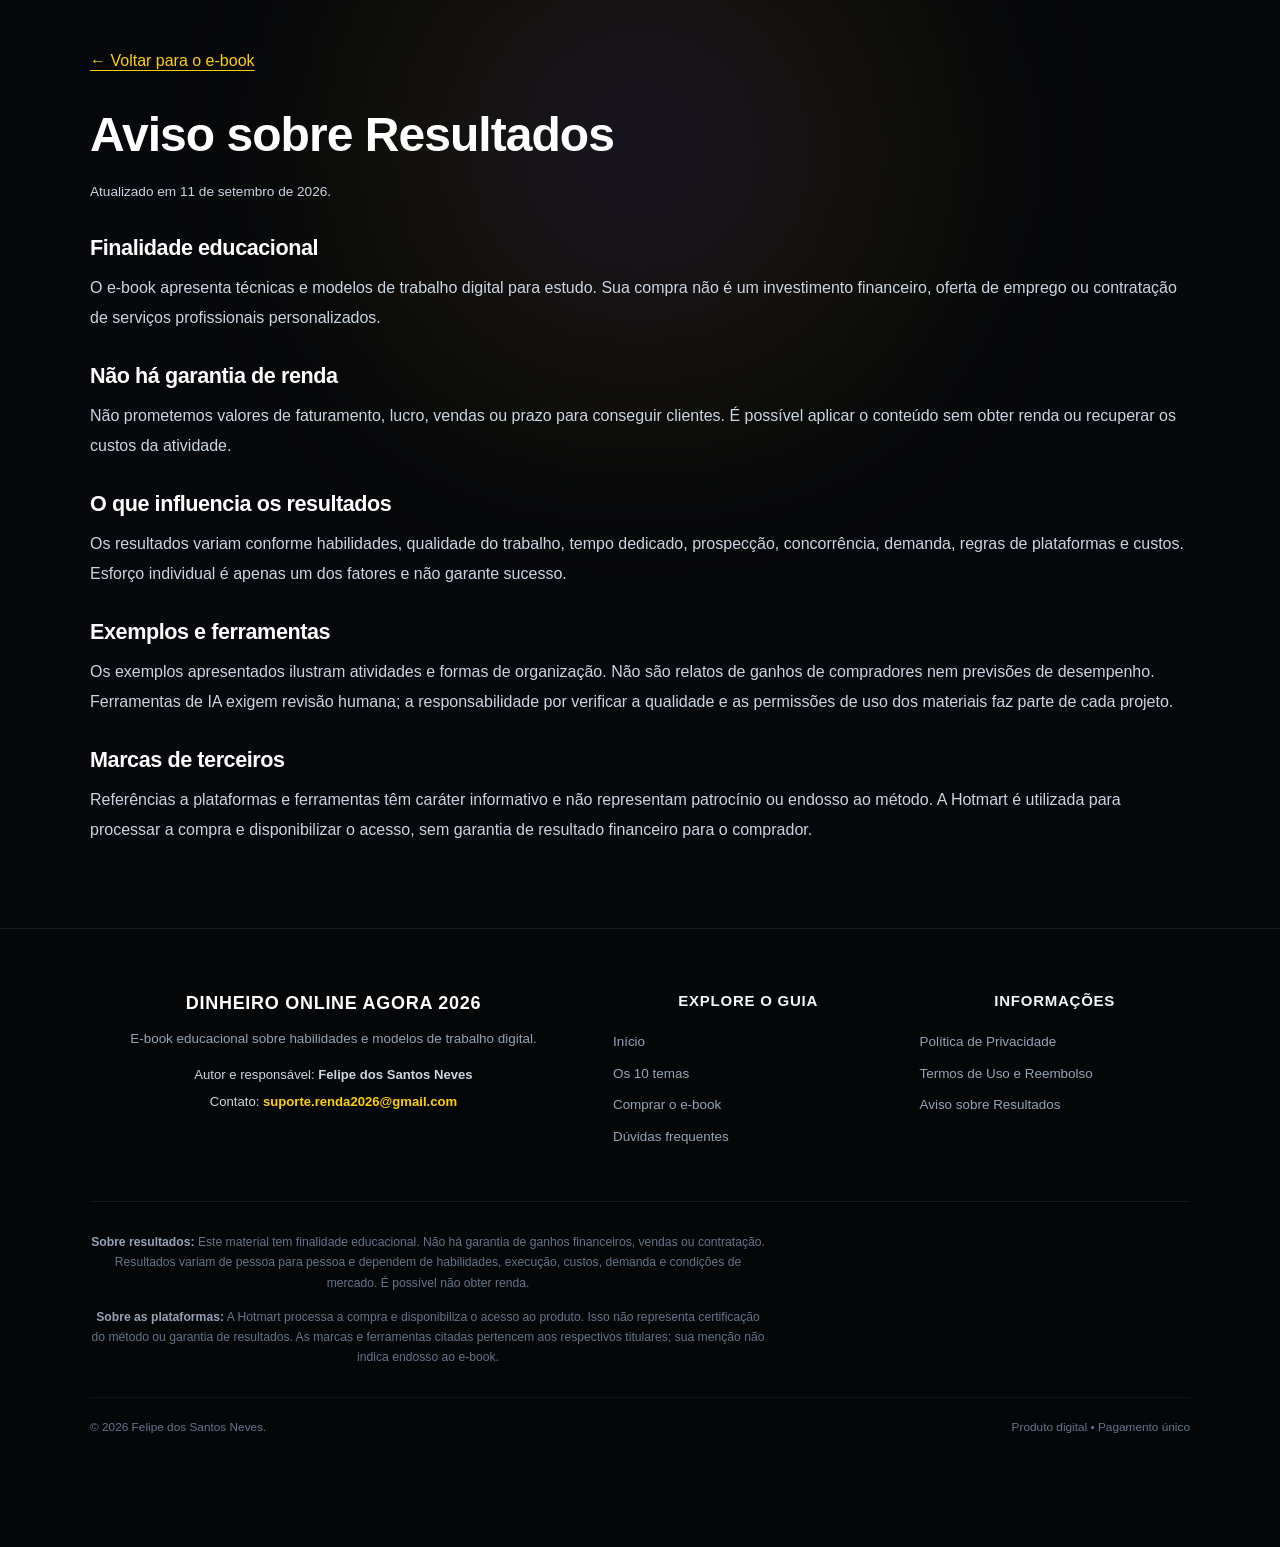
==== commit e3a4c980: "Vincula efeitos ao scroll nos dois sentidos e renova cache dos assets" ====
--- a/aviso-legal.html
+++ b/aviso-legal.html
@@ -13,7 +13,7 @@
   <link rel="icon" type="image/png" href="assets/favicon.png">
   <link rel="apple-touch-icon" href="assets/favicon.png">
 
-  <link rel="stylesheet" href="styles.css">
+  <link rel="stylesheet" href="styles.css?v=20260911-scroll2">
 </head>
 <body><main class="legal-page container"><a class="secondary-link" href="index.html">← Voltar para o e-book</a><h1>Aviso sobre Resultados</h1><p class="legal-date">Atualizado em 11 de setembro de 2026.</p><h2>Finalidade educacional</h2><p>O e-book apresenta técnicas e modelos de trabalho digital para estudo. Sua compra não é um investimento financeiro, oferta de emprego ou contratação de serviços profissionais personalizados.</p><h2>Não há garantia de renda</h2><p>Não prometemos valores de faturamento, lucro, vendas ou prazo para conseguir clientes. É possível aplicar o conteúdo sem obter renda ou recuperar os custos da atividade.</p><h2>O que influencia os resultados</h2><p>Os resultados variam conforme habilidades, qualidade do trabalho, tempo dedicado, prospecção, concorrência, demanda, regras de plataformas e custos. Esforço individual é apenas um dos fatores e não garante sucesso.</p><h2>Exemplos e ferramentas</h2><p>Os exemplos apresentados ilustram atividades e formas de organização. Não são relatos de ganhos de compradores nem previsões de desempenho. Ferramentas de IA exigem revisão humana; a responsabilidade por verificar a qualidade e as permissões de uso dos materiais faz parte de cada projeto.</p><h2>Marcas de terceiros</h2><p>Referências a plataformas e ferramentas têm caráter informativo e não representam patrocínio ou endosso ao método. A Hotmart é utilizada para processar a compra e disponibilizar o acesso, sem garantia de resultado financeiro para o comprador.</p></main><footer class="site-footer" id="rodape"><div class="container"><div class="footer-top-grid">
 <div class="footer-brand-col"><div class="footer-logo-title">DINHEIRO ONLINE AGORA 2026</div><p class="footer-brand-desc">E-book educacional sobre habilidades e modelos de trabalho digital.</p><div class="footer-author-meta"><span>Autor e responsável: <strong>Felipe dos Santos Neves</strong></span><span>Contato: <a class="footer-support-email" href="mailto:suporte.renda2026@gmail.com">suporte.renda2026@gmail.com</a></span></div></div>
--- a/styles.css
+++ b/styles.css
@@ -73,18 +73,15 @@
 .skip-link:focus { top: 12px; }
 .hero-actions { display: flex; flex-direction: column; align-items: flex-start; gap: 18px; margin-top: 28px; }
 .secondary-link { color: var(--gold-primary); text-decoration: underline; text-underline-offset: 4px; }
+.hero-actions .secondary-link { transition: color .2s ease, text-underline-offset .2s ease; }
+.hero-actions .secondary-link:hover { color: #fff0b3; text-underline-offset: 7px; }
+.hero-actions .btn-cta::after { animation-duration: 9s; }
+.discover-arrow { flex-shrink: 0; transition: transform .25s ease; }
+.hero-actions .btn-cta:hover .discover-arrow { transform: translateY(3px); }
 .purchase-note { color: #cbd5e1; font-size: .9rem; margin: 20px 0; line-height: 1.7; }
 .results-note { color: #bac5d5; font-size: .875rem; line-height: 1.7; padding: 16px; border: 1px solid var(--border-subtle); border-radius: 12px; margin-top: 20px; }
-.book-preview { padding: 28px; min-height: 420px; background: linear-gradient(145deg, #16233b, #090f1c 75%); border: 1px solid #44516c; border-radius: 12px; display: flex; flex-direction: column; gap: 20px; }
-.book-preview h2 { font-size: 2.65rem; line-height: 1.05; letter-spacing: -1px; }
-.book-preview p { color: #dce3ee; font-size: 1rem; }
-.book-kicker { font-size: .65rem; letter-spacing: 2px; color: #facc15; }
-.book-rule { width: 50px; height: 3px; background: var(--gold-primary); }
-.book-number { font-size: 4.5rem; font-weight: 900; line-height: 1; color: var(--gold-primary); }
-.book-preview strong { font-size: .75rem; letter-spacing: 2px; }
-.mockup-wrapper .mockup-caption { max-width: 300px; text-align: center; font-size: .75rem; line-height: 1.6; color: #aab8cb; margin-top: 30px; }
+.mockup-wrapper .mockup-caption { position: relative; max-width: 300px; text-align: center; font-size: .8rem; line-height: 1.6; color: #aab8cb; margin: 24px auto 0; }
 .author-intro { display: flex; align-items: center; gap: 24px; }
-.author-initials { width: 76px; height: 76px; flex-shrink: 0; display: grid; place-items: center; border: 1px solid var(--border-highlight); border-radius: 50%; font-size: 1.6rem; font-weight: 700; color: var(--gold-primary); }
 .author-intro h2 { font-size: 1.35rem; margin-bottom: 8px; }
 .learning-grid { display: grid; grid-template-columns: repeat(3, minmax(0, 1fr)); gap: 24px; }
 .learning-card, .sample-box { background: var(--bg-card); border: 1px solid var(--border-subtle); border-radius: 20px; padding: 28px; }
@@ -524,6 +521,7 @@
    7. 3D E-book Mockup & Visual Presentation
    -------------------------------------------------------------------------- */
 .hero-visual {
+  min-width: 0;
   display: flex;
   justify-content: center;
   align-items: center;
@@ -531,6 +529,12 @@
 }
 
 .mockup-wrapper {
+  display: flex;
+  flex-direction: column;
+  align-items: center;
+  width: 100%;
+  max-width: 380px;
+  min-width: 0;
   position: relative;
   perspective: 1200px;
   padding: 20px;
@@ -554,6 +558,8 @@
   position: relative;
   z-index: 2;
   width: 290px;
+  max-width: 100%;
+  flex-shrink: 0;
   border-radius: 12px;
   box-shadow: 
     -15px 25px 50px rgba(0, 0, 0, 0.7),
@@ -592,6 +598,37 @@
 .book-3d-card img {
   width: 100%;
   display: block;
+}
+
+/* One scroll-driven movement, with a restrained reflection over the original cover. */
+.mockup-wrapper.has-book-motion .book-3d-card {
+  transform: translateY(var(--book-lift, 0px)) rotateX(var(--book-x, 0deg)) rotateY(var(--book-y, 0deg));
+  transform-origin: center;
+  transition: transform 140ms ease-out, box-shadow .4s ease;
+}
+.has-book-motion .book-3d-card::after {
+  content: '';
+  position: absolute;
+  inset: 0;
+  border-radius: inherit;
+  pointer-events: none;
+  background: linear-gradient(115deg, transparent 30%, rgba(255, 245, 215, .16) 48%, transparent 66%);
+  background-size: 240% 100%;
+  background-position: var(--book-light, 50%) center;
+  box-shadow: inset 1px 0 0 rgba(255, 255, 255, .28), inset -3px 0 5px rgba(0, 0, 0, .18);
+}
+.mockup-wrapper.has-book-motion .mockup-glow {
+  animation: none;
+  transform: translate(-50%, calc(-50% + var(--glow-drift, 0px)));
+  transition: transform 180ms ease-out, opacity .4s ease;
+}
+@media (hover: hover) and (pointer: fine) {
+  .learning-card { transition: transform .25s ease, border-color .25s ease; }
+  .learning-card:hover { transform: translateY(-3px); border-color: var(--border-highlight); }
+}
+@media (prefers-reduced-motion: reduce) {
+  .mockup-glow { transform: translate(-50%, -50%) !important; }
+  .learning-card:hover, .discover-arrow, .btn-cta:hover { transform: none !important; }
 }
 
 /* Floating Badges Around Book */
@@ -2148,7 +2185,7 @@
    -------------------------------------------------------------------------- */
 @media (max-width: 991px) {
   .hero-grid {
-    grid-template-columns: 1fr;
+    grid-template-columns: minmax(0, 1fr);
     text-align: center;
     gap: 50px;
   }
@@ -2290,7 +2327,12 @@
 
   .book-3d-card {
     width: 250px;
-    transform: rotateY(-8deg) rotateX(4deg);
+    transform: none;
+  }
+
+  .book-3d-card:hover,
+  .book-3d-card.is-center-active {
+    transform: none;
   }
 
   .floating-badge.badge-top {
@@ -3186,4 +3228,110 @@
   border-color: rgba(255, 255, 255, 0.25);
 }
 
-
+/* Final visual rhythm: quiet surfaces, clear hierarchy and limited movement. */
+::selection { background: #f5d66b; color: #10131b; }
+[id] { scroll-margin-top: 28px; }
+.hero-title, .section-header h2, .offer-box h2,
+.authority-text h2, .guarantee-content h3 { text-wrap: balance; line-height: 1.2; }
+.hero-title { font-weight: 750; letter-spacing: -.035em; }
+.hero-subtitle { line-height: 1.75; }
+.section-header { margin-bottom: clamp(28px, 4vw, 48px); }
+.section-header h2 { font-weight: 750; letter-spacing: -.025em; }
+.section-header p { max-width: 58ch; margin-inline: auto; line-height: 1.75; text-wrap: pretty; }
+main > section { position: relative; }
+main > section:not(.authority-strip):not(.guarantee-section)::after {
+  content: '';
+  position: absolute;
+  bottom: 0;
+  left: 15%;
+  width: 70%;
+  height: 1px;
+  background: linear-gradient(90deg, transparent, rgba(182, 164, 124, .12), transparent);
+  pointer-events: none;
+}
+.section-tag { font-size: .7rem; letter-spacing: .1em; background: rgba(255, 208, 0, .045); border-color: rgba(255, 208, 0, .16); }
+.author-intro { max-width: 900px; margin-inline: auto; gap: 28px; }
+.author-intro h2 { font-weight: 700; margin-bottom: 14px; }
+.authority-text p { line-height: 1.8; }
+.author-badge-container { flex-shrink: 0; }
+.learning-card, .filter-card, .sample-box, .bonus-card {
+  background: linear-gradient(145deg, rgba(24, 29, 42, .85), rgba(12, 16, 24, .92));
+  border-color: rgba(172, 188, 213, .13);
+  box-shadow: inset 0 1px 0 rgba(255, 255, 255, .035), 0 12px 32px rgba(0, 0, 0, .14);
+}
+.learning-card h3, .filter-card h3, .bonus-card h3 { font-weight: 700; line-height: 1.35; text-wrap: balance; }
+.learning-card .section-tag-mini { font-size: .65rem; letter-spacing: .09em; }
+.sample-box h3 { margin-top: 0; }
+.sample-box li::marker { color: #e3bd58; font-weight: 700; }
+.plain-list li::marker { color: #9aabc2; }
+.pillar-card { border-top-color: rgba(192, 132, 252, .3); will-change: auto; }
+.pillar-card h3 { color: #d5c3f6; line-height: 1.3; font-weight: 700; }
+.pillar-card p { line-height: 1.75; }
+.pillar-card:hover, .pillar-card.is-center-active {
+  border-color: rgba(192, 132, 252, .5);
+  box-shadow: 0 -10px 24px rgba(0, 0, 0, .6), 0 16px 36px rgba(0, 0, 0, .4), 0 0 24px rgba(139, 92, 246, .12);
+  transform: translateY(-2px);
+}
+.pillar-card.is-center-active .pillar-num, .pillar-card.is-center-active .pillar-icon-box,
+.pillar-card.is-center-active .pillar-icon-box.purple, .bonus-card.is-center-active .bonus-tag { box-shadow: none; }
+.pillar-card.is-center-active .pillar-badge-tag { background: rgba(251, 191, 36, .07); border-color: rgba(251, 191, 36, .22); }
+.pillar-footer { flex-wrap: wrap; }
+.bonus-grid { grid-template-columns: repeat(3, minmax(0, 1fr)); }
+.bonus-card { padding: 28px; }
+.bonus-card:hover, .bonus-card.is-center-active {
+  transform: translateY(-3px);
+  border-color: rgba(192, 132, 252, .4);
+  box-shadow: 0 18px 36px rgba(0, 0, 0, .25);
+}
+.bonus-pricing .free-label { font-size: .72rem; letter-spacing: .07em; color: #8dd8bb; }
+.offer-box {
+  border: 1px solid rgba(255, 208, 0, .55);
+  background: radial-gradient(ellipse at 50% 0%, rgba(180, 135, 40, .1), transparent 55%), linear-gradient(145deg, #151923, #0b0f16);
+  box-shadow: 0 24px 70px rgba(0, 0, 0, .35), 0 0 40px rgba(255, 208, 0, .055), inset 0 1px 0 rgba(255, 231, 162, .18);
+}
+.offer-box h2 { font-weight: 750; }
+.offer-launch-pill { line-height: 1.65; }
+.offer-stack-list { border-color: rgba(255, 255, 255, .075); }
+.stack-item { padding-block: 16px; }
+.stack-item-name { line-height: 1.6; }
+.price-main-highlight { font-variant-numeric: tabular-nums; }
+.price-promo-tag { color: #b6c2d0; font-size: .8rem; letter-spacing: .04em; }
+.results-note { background: rgba(0, 0, 0, .12); border-color: rgba(255, 255, 255, .07); }
+.btn-cta { box-shadow: 0 8px 24px rgba(255, 208, 0, .17), inset 0 1px 0 rgba(255, 255, 255, .45); }
+.btn-cta::after { animation-duration: 9s; }
+.btn-cta:hover { background: var(--gold-gradient); box-shadow: 0 12px 30px rgba(255, 208, 0, .25); transform: translateY(-2px); }
+.guarantee-card { border-color: rgba(134, 191, 164, .18); background: linear-gradient(120deg, rgba(33, 67, 57, .12), rgba(17, 21, 30, .65)); }
+.guarantee-content p { line-height: 1.8; }
+.faq-container { gap: 12px; }
+.faq-item { transition: background-color .25s ease, border-color .25s ease; }
+.faq-item[open] { border-color: rgba(255, 208, 0, .28); background: #121722; }
+.faq-question { gap: 20px; font-weight: 600; font-size: 1rem; line-height: 1.5; padding-block: 22px; }
+.faq-question > span { display: grid; place-items: center; flex: 0 0 26px; height: 26px; border: 1px solid rgba(255, 208, 0, .18); border-radius: 50%; color: #e3c165; transition: transform .25s ease; }
+.faq-item[open] .faq-answer { line-height: 1.8; }
+.footer-nav-links a { width: fit-content; text-underline-offset: 5px; }
+.footer-nav-links a:hover { text-decoration: underline; }
+.footer-disclaimers { max-width: 100ch; }
+.scroll-detail { translate: 0 var(--scroll-rise, 0px); opacity: var(--scroll-opacity, 1); }
+@media (max-width: 991px) {
+  .hero-proof-pills { justify-content: center; }
+  .bonus-grid { grid-template-columns: 1fr; max-width: 680px; margin-inline: auto; }
+}
+@media (max-width: 640px) {
+  .hero-title { font-size: clamp(2rem, 8.5vw, 2.7rem); }
+  .hero-subtitle { font-size: 1rem; }
+  .reality-section, .filter-section, .bonus-section, .faq-section { padding-block: 56px; }
+  .pillars-section { padding-block: 56px 48px; }
+  .offer-section { padding-block: 60px; }
+  .section-header h2 { font-size: clamp(1.7rem, 7vw, 2.2rem); }
+  .section-header p { font-size: .95rem; }
+  .author-intro h2 { font-size: 1.3rem; line-height: 1.4; }
+  .bonus-card { padding: 24px; }
+  .faq-question { padding: 18px; font-size: .95rem; gap: 14px; }
+  details.faq-item[open] .faq-answer { padding: 0 18px 22px; }
+  .offer-box { padding: 30px 20px; }
+}
+@media (prefers-reduced-motion: reduce) {
+  .scroll-detail { translate: none; opacity: 1; }
+  .pillar-card:hover, .pillar-card.is-center-active, .bonus-card:hover,
+  .bonus-card.is-center-active { transform: none; }
+}
